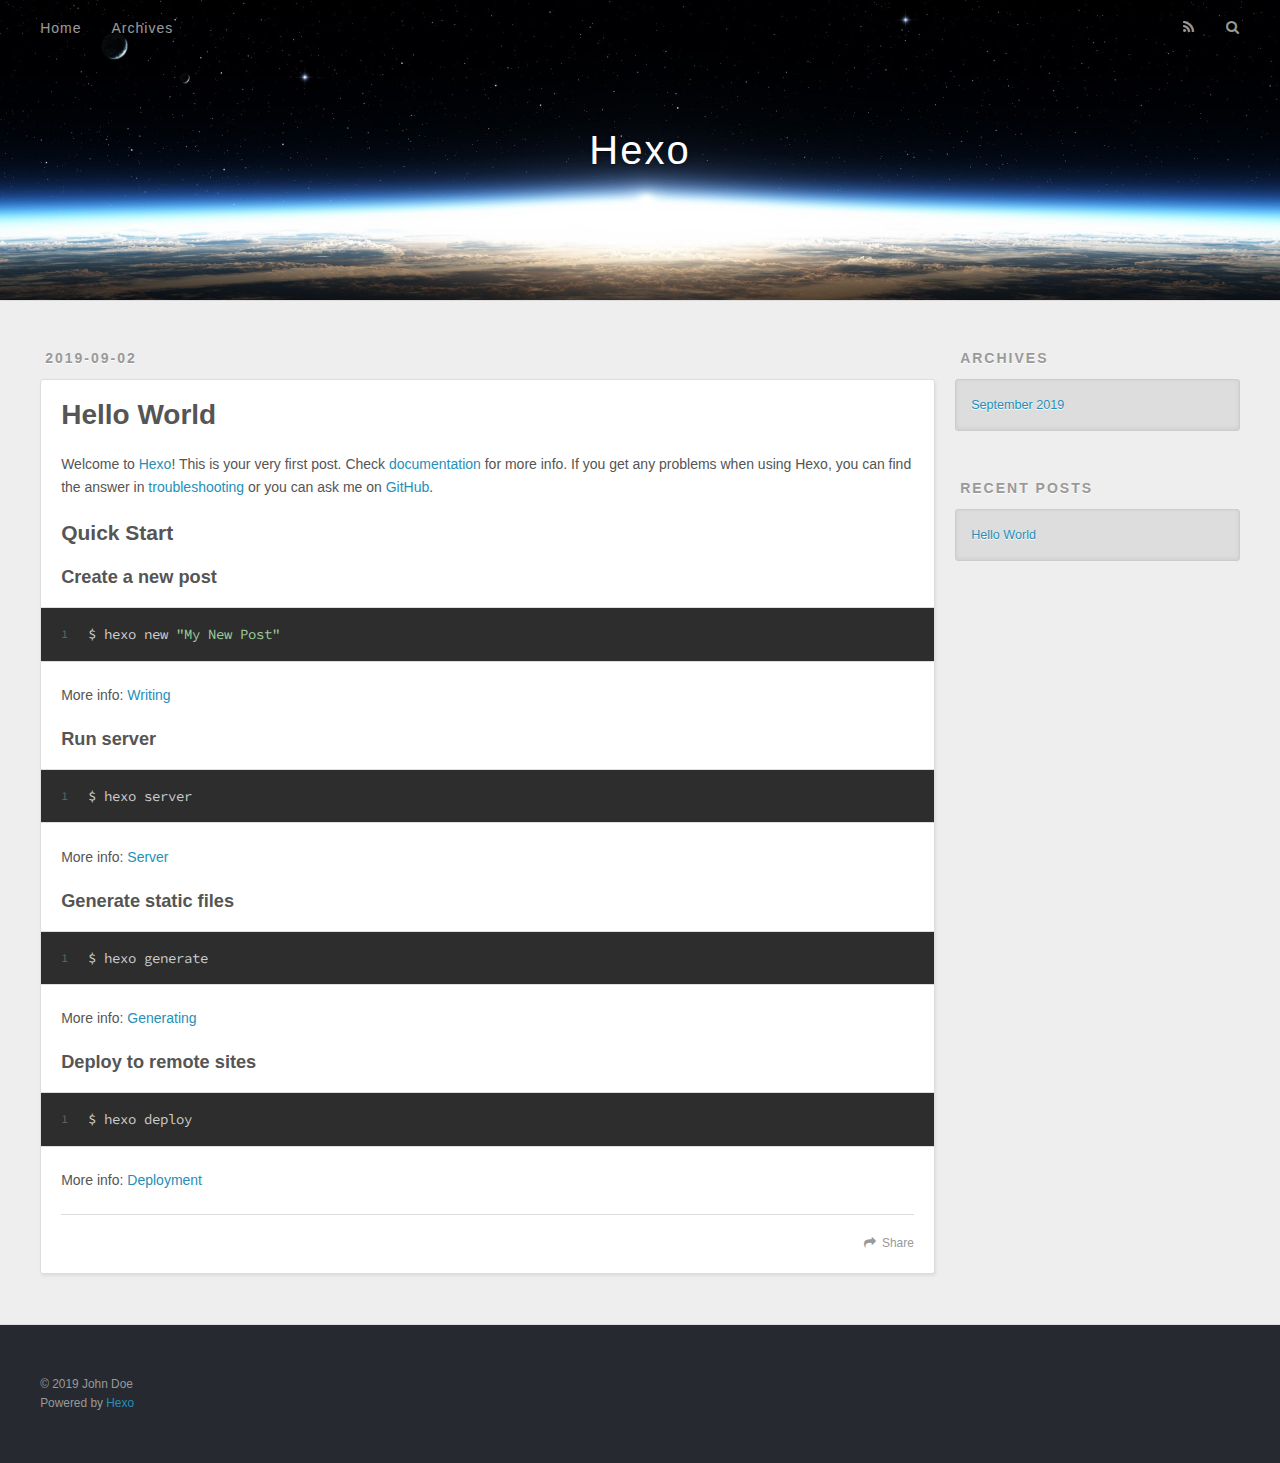
==== index.html @ 1fd5afe9 "Site updated: 2019-09-02 12:02:58" ====
<!DOCTYPE html>
<html>
<head><meta name="generator" content="Hexo 3.9.0">
  <meta charset="utf-8">
  

  
  <title>Hexo</title>
  <meta name="viewport" content="width=device-width, initial-scale=1, maximum-scale=1">
  <meta property="og:type" content="website">
<meta property="og:title" content="Hexo">
<meta property="og:url" content="http://yoursite.com/index.html">
<meta property="og:site_name" content="Hexo">
<meta property="og:locale" content="en">
<meta name="twitter:card" content="summary">
<meta name="twitter:title" content="Hexo">
  
    <link rel="alternate" href="/atom.xml" title="Hexo" type="application/atom+xml">
  
  
    <link rel="icon" href="/favicon.png">
  
  
    <link href="//fonts.googleapis.com/css?family=Source+Code+Pro" rel="stylesheet" type="text/css">
  
  <link rel="stylesheet" href="/css/style.css">
</head>
</html>
<body>
  <div id="container">
    <div id="wrap">
      <header id="header">
  <div id="banner"></div>
  <div id="header-outer" class="outer">
    <div id="header-title" class="inner">
      <h1 id="logo-wrap">
        <a href="/" id="logo">Hexo</a>
      </h1>
      
    </div>
    <div id="header-inner" class="inner">
      <nav id="main-nav">
        <a id="main-nav-toggle" class="nav-icon"></a>
        
          <a class="main-nav-link" href="/">Home</a>
        
          <a class="main-nav-link" href="/archives">Archives</a>
        
      </nav>
      <nav id="sub-nav">
        
          <a id="nav-rss-link" class="nav-icon" href="/atom.xml" title="RSS Feed"></a>
        
        <a id="nav-search-btn" class="nav-icon" title="Search"></a>
      </nav>
      <div id="search-form-wrap">
        <form action="//google.com/search" method="get" accept-charset="UTF-8" class="search-form"><input type="search" name="q" class="search-form-input" placeholder="Search"><button type="submit" class="search-form-submit">&#xF002;</button><input type="hidden" name="sitesearch" value="http://yoursite.com"></form>
      </div>
    </div>
  </div>
</header>
      <div class="outer">
        <section id="main">
  
    <article id="post-hello-world" class="article article-type-post" itemscope itemprop="blogPost">
  <div class="article-meta">
    <a href="/2019/09/02/hello-world/" class="article-date">
  <time datetime="2019-09-02T03:54:40.257Z" itemprop="datePublished">2019-09-02</time>
</a>
    
  </div>
  <div class="article-inner">
    
    
      <header class="article-header">
        
  
    <h1 itemprop="name">
      <a class="article-title" href="/2019/09/02/hello-world/">Hello World</a>
    </h1>
  

      </header>
    
    <div class="article-entry" itemprop="articleBody">
      
        <p>Welcome to <a href="https://hexo.io/" target="_blank" rel="noopener">Hexo</a>! This is your very first post. Check <a href="https://hexo.io/docs/" target="_blank" rel="noopener">documentation</a> for more info. If you get any problems when using Hexo, you can find the answer in <a href="https://hexo.io/docs/troubleshooting.html" target="_blank" rel="noopener">troubleshooting</a> or you can ask me on <a href="https://github.com/hexojs/hexo/issues" target="_blank" rel="noopener">GitHub</a>.</p>
<h2 id="Quick-Start"><a href="#Quick-Start" class="headerlink" title="Quick Start"></a>Quick Start</h2><h3 id="Create-a-new-post"><a href="#Create-a-new-post" class="headerlink" title="Create a new post"></a>Create a new post</h3><figure class="highlight bash"><table><tr><td class="gutter"><pre><span class="line">1</span><br></pre></td><td class="code"><pre><span class="line">$ hexo new <span class="string">"My New Post"</span></span><br></pre></td></tr></table></figure>

<p>More info: <a href="https://hexo.io/docs/writing.html" target="_blank" rel="noopener">Writing</a></p>
<h3 id="Run-server"><a href="#Run-server" class="headerlink" title="Run server"></a>Run server</h3><figure class="highlight bash"><table><tr><td class="gutter"><pre><span class="line">1</span><br></pre></td><td class="code"><pre><span class="line">$ hexo server</span><br></pre></td></tr></table></figure>

<p>More info: <a href="https://hexo.io/docs/server.html" target="_blank" rel="noopener">Server</a></p>
<h3 id="Generate-static-files"><a href="#Generate-static-files" class="headerlink" title="Generate static files"></a>Generate static files</h3><figure class="highlight bash"><table><tr><td class="gutter"><pre><span class="line">1</span><br></pre></td><td class="code"><pre><span class="line">$ hexo generate</span><br></pre></td></tr></table></figure>

<p>More info: <a href="https://hexo.io/docs/generating.html" target="_blank" rel="noopener">Generating</a></p>
<h3 id="Deploy-to-remote-sites"><a href="#Deploy-to-remote-sites" class="headerlink" title="Deploy to remote sites"></a>Deploy to remote sites</h3><figure class="highlight bash"><table><tr><td class="gutter"><pre><span class="line">1</span><br></pre></td><td class="code"><pre><span class="line">$ hexo deploy</span><br></pre></td></tr></table></figure>

<p>More info: <a href="https://hexo.io/docs/deployment.html" target="_blank" rel="noopener">Deployment</a></p>

      
    </div>
    <footer class="article-footer">
      <a data-url="http://yoursite.com/2019/09/02/hello-world/" data-id="ck01vop570000c2s61lm317bu" class="article-share-link">Share</a>
      
      
    </footer>
  </div>
  
</article>


  


</section>
        
          <aside id="sidebar">
  
    

  
    

  
    
  
    
  <div class="widget-wrap">
    <h3 class="widget-title">Archives</h3>
    <div class="widget">
      <ul class="archive-list"><li class="archive-list-item"><a class="archive-list-link" href="/archives/2019/09/">September 2019</a></li></ul>
    </div>
  </div>


  
    
  <div class="widget-wrap">
    <h3 class="widget-title">Recent Posts</h3>
    <div class="widget">
      <ul>
        
          <li>
            <a href="/2019/09/02/hello-world/">Hello World</a>
          </li>
        
      </ul>
    </div>
  </div>

  
</aside>
        
      </div>
      <footer id="footer">
  
  <div class="outer">
    <div id="footer-info" class="inner">
      &copy; 2019 John Doe<br>
      Powered by <a href="http://hexo.io/" target="_blank">Hexo</a>
    </div>
  </div>
</footer>
    </div>
    <nav id="mobile-nav">
  
    <a href="/" class="mobile-nav-link">Home</a>
  
    <a href="/archives" class="mobile-nav-link">Archives</a>
  
</nav>
    

<script src="//ajax.googleapis.com/ajax/libs/jquery/2.0.3/jquery.min.js"></script>


  <link rel="stylesheet" href="/fancybox/jquery.fancybox.css">
  <script src="/fancybox/jquery.fancybox.pack.js"></script>


<script src="/js/script.js"></script>



  </div>
</body>
</html>
---- css/style.css ----
body {
  width: 100%;
}
body:before,
body:after {
  content: "";
  display: table;
}
body:after {
  clear: both;
}
html,
body,
div,
span,
applet,
object,
iframe,
h1,
h2,
h3,
h4,
h5,
h6,
p,
blockquote,
pre,
a,
abbr,
acronym,
address,
big,
cite,
code,
del,
dfn,
em,
img,
ins,
kbd,
q,
s,
samp,
small,
strike,
strong,
sub,
sup,
tt,
var,
dl,
dt,
dd,
ol,
ul,
li,
fieldset,
form,
label,
legend,
table,
caption,
tbody,
tfoot,
thead,
tr,
th,
td {
  margin: 0;
  padding: 0;
  border: 0;
  outline: 0;
  font-weight: inherit;
  font-style: inherit;
  font-family: inherit;
  font-size: 100%;
  vertical-align: baseline;
}
body {
  line-height: 1;
  color: #000;
  background: #fff;
}
ol,
ul {
  list-style: none;
}
table {
  border-collapse: separate;
  border-spacing: 0;
  vertical-align: middle;
}
caption,
th,
td {
  text-align: left;
  font-weight: normal;
  vertical-align: middle;
}
a img {
  border: none;
}
input,
button {
  margin: 0;
  padding: 0;
}
input::-moz-focus-inner,
button::-moz-focus-inner {
  border: 0;
  padding: 0;
}
@font-face {
  font-family: FontAwesome;
  font-style: normal;
  font-weight: normal;
  src: url("fonts/fontawesome-webfont.eot?v=#4.0.3");
  src: url("fonts/fontawesome-webfont.eot?#iefix&v=#4.0.3") format("embedded-opentype"), url("fonts/fontawesome-webfont.woff?v=#4.0.3") format("woff"), url("fonts/fontawesome-webfont.ttf?v=#4.0.3") format("truetype"), url("fonts/fontawesome-webfont.svg#fontawesomeregular?v=#4.0.3") format("svg");
}
html,
body,
#container {
  height: 100%;
}
body {
  background: #eee;
  font: 14px -apple-system, BlinkMacSystemFont, "Segoe UI", "Roboto", "Oxygen", "Ubuntu", "Cantarell", "Fira Sans", "Droid Sans", "Helvetica Neue", sans-serif;
  -webkit-text-size-adjust: 100%;
}
.outer {
  max-width: 1220px;
  margin: 0 auto;
  padding: 0 20px;
}
.outer:before,
.outer:after {
  content: "";
  display: table;
}
.outer:after {
  clear: both;
}
.inner {
  display: inline;
  float: left;
  width: 98.33333333333333%;
  margin: 0 0.833333333333333%;
}
.left,
.alignleft {
  float: left;
}
.right,
.alignright {
  float: right;
}
.clear {
  clear: both;
}
#container {
  position: relative;
}
.mobile-nav-on {
  overflow: hidden;
}
#wrap {
  height: 100%;
  width: 100%;
  position: absolute;
  top: 0;
  left: 0;
  -webkit-transition: 0.2s ease-out;
  -moz-transition: 0.2s ease-out;
  -ms-transition: 0.2s ease-out;
  transition: 0.2s ease-out;
  z-index: 1;
  background: #eee;
}
.mobile-nav-on #wrap {
  left: 280px;
}
@media screen and (min-width: 768px) {
  #main {
    display: inline;
    float: left;
    width: 73.33333333333333%;
    margin: 0 0.833333333333333%;
  }
}
.article-date,
.article-category-link,
.archive-year,
.widget-title {
  text-decoration: none;
  text-transform: uppercase;
  letter-spacing: 2px;
  color: #999;
  margin-bottom: 1em;
  margin-left: 5px;
  line-height: 1em;
  text-shadow: 0 1px #fff;
  font-weight: bold;
}
.article-inner,
.archive-article-inner {
  background: #fff;
  -webkit-box-shadow: 1px 2px 3px #ddd;
  box-shadow: 1px 2px 3px #ddd;
  border: 1px solid #ddd;
  border-radius: 3px;
}
.article-entry h1,
.widget h1 {
  font-size: 2em;
}
.article-entry h2,
.widget h2 {
  font-size: 1.5em;
}
.article-entry h3,
.widget h3 {
  font-size: 1.3em;
}
.article-entry h4,
.widget h4 {
  font-size: 1.2em;
}
.article-entry h5,
.widget h5 {
  font-size: 1em;
}
.article-entry h6,
.widget h6 {
  font-size: 1em;
  color: #999;
}
.article-entry hr,
.widget hr {
  border: 1px dashed #ddd;
}
.article-entry strong,
.widget strong {
  font-weight: bold;
}
.article-entry em,
.widget em,
.article-entry cite,
.widget cite {
  font-style: italic;
}
.article-entry sup,
.widget sup,
.article-entry sub,
.widget sub {
  font-size: 0.75em;
  line-height: 0;
  position: relative;
  vertical-align: baseline;
}
.article-entry sup,
.widget sup {
  top: -0.5em;
}
.article-entry sub,
.widget sub {
  bottom: -0.2em;
}
.article-entry small,
.widget small {
  font-size: 0.85em;
}
.article-entry acronym,
.widget acronym,
.article-entry abbr,
.widget abbr {
  border-bottom: 1px dotted;
}
.article-entry ul,
.widget ul,
.article-entry ol,
.widget ol,
.article-entry dl,
.widget dl {
  margin: 0 20px;
  line-height: 1.6em;
}
.article-entry ul ul,
.widget ul ul,
.article-entry ol ul,
.widget ol ul,
.article-entry ul ol,
.widget ul ol,
.article-entry ol ol,
.widget ol ol {
  margin-top: 0;
  margin-bottom: 0;
}
.article-entry ul,
.widget ul {
  list-style: disc;
}
.article-entry ol,
.widget ol {
  list-style: decimal;
}
.article-entry dt,
.widget dt {
  font-weight: bold;
}
#header {
  height: 300px;
  position: relative;
  border-bottom: 1px solid #ddd;
}
#header:before,
#header:after {
  content: "";
  position: absolute;
  left: 0;
  right: 0;
  height: 40px;
}
#header:before {
  top: 0;
  background: -webkit-linear-gradient(rgba(0,0,0,0.2), transparent);
  background: -moz-linear-gradient(rgba(0,0,0,0.2), transparent);
  background: -ms-linear-gradient(rgba(0,0,0,0.2), transparent);
  background: linear-gradient(rgba(0,0,0,0.2), transparent);
}
#header:after {
  bottom: 0;
  background: -webkit-linear-gradient(transparent, rgba(0,0,0,0.2));
  background: -moz-linear-gradient(transparent, rgba(0,0,0,0.2));
  background: -ms-linear-gradient(transparent, rgba(0,0,0,0.2));
  background: linear-gradient(transparent, rgba(0,0,0,0.2));
}
#header-outer {
  height: 100%;
  position: relative;
}
#header-inner {
  position: relative;
  overflow: hidden;
}
#banner {
  position: absolute;
  top: 0;
  left: 0;
  width: 100%;
  height: 100%;
  background: url("images/banner.jpg") center #000;
  -webkit-background-size: cover;
  -moz-background-size: cover;
  background-size: cover;
  z-index: -1;
}
#header-title {
  text-align: center;
  height: 40px;
  position: absolute;
  top: 50%;
  left: 0;
  margin-top: -20px;
}
#logo,
#subtitle {
  text-decoration: none;
  color: #fff;
  font-weight: 300;
  text-shadow: 0 1px 4px rgba(0,0,0,0.3);
}
#logo {
  font-size: 40px;
  line-height: 40px;
  letter-spacing: 2px;
}
#subtitle {
  font-size: 16px;
  line-height: 16px;
  letter-spacing: 1px;
}
#subtitle-wrap {
  margin-top: 16px;
}
#main-nav {
  float: left;
  margin-left: -15px;
}
.nav-icon,
.main-nav-link {
  float: left;
  color: #fff;
  opacity: 0.6;
  text-decoration: none;
  text-shadow: 0 1px rgba(0,0,0,0.2);
  -webkit-transition: opacity 0.2s;
  -moz-transition: opacity 0.2s;
  -ms-transition: opacity 0.2s;
  transition: opacity 0.2s;
  display: block;
  padding: 20px 15px;
}
.nav-icon:hover,
.main-nav-link:hover {
  opacity: 1;
}
.nav-icon {
  font-family: FontAwesome;
  text-align: center;
  font-size: 14px;
  width: 14px;
  height: 14px;
  padding: 20px 15px;
  position: relative;
  cursor: pointer;
}
.main-nav-link {
  font-weight: 300;
  letter-spacing: 1px;
}
@media screen and (max-width: 479px) {
  .main-nav-link {
    display: none;
  }
}
#main-nav-toggle {
  display: none;
}
#main-nav-toggle:before {
  content: "\f0c9";
}
@media screen and (max-width: 479px) {
  #main-nav-toggle {
    display: block;
  }
}
#sub-nav {
  float: right;
  margin-right: -15px;
}
#nav-rss-link:before {
  content: "\f09e";
}
#nav-search-btn:before {
  content: "\f002";
}
#search-form-wrap {
  position: absolute;
  top: 15px;
  width: 150px;
  height: 30px;
  right: -150px;
  opacity: 0;
  -webkit-transition: 0.2s ease-out;
  -moz-transition: 0.2s ease-out;
  -ms-transition: 0.2s ease-out;
  transition: 0.2s ease-out;
}
#search-form-wrap.on {
  opacity: 1;
  right: 0;
}
@media screen and (max-width: 479px) {
  #search-form-wrap {
    width: 100%;
    right: -100%;
  }
}
.search-form {
  position: absolute;
  top: 0;
  left: 0;
  right: 0;
  background: #fff;
  padding: 5px 15px;
  border-radius: 15px;
  -webkit-box-shadow: 0 0 10px rgba(0,0,0,0.3);
  box-shadow: 0 0 10px rgba(0,0,0,0.3);
}
.search-form-input {
  border: none;
  background: none;
  color: #555;
  width: 100%;
  font: 13px -apple-system, BlinkMacSystemFont, "Segoe UI", "Roboto", "Oxygen", "Ubuntu", "Cantarell", "Fira Sans", "Droid Sans", "Helvetica Neue", sans-serif;
  outline: none;
}
.search-form-input::-webkit-search-results-decoration,
.search-form-input::-webkit-search-cancel-button {
  -webkit-appearance: none;
}
.search-form-submit {
  position: absolute;
  top: 50%;
  right: 10px;
  margin-top: -7px;
  font: 13px FontAwesome;
  border: none;
  background: none;
  color: #bbb;
  cursor: pointer;
}
.search-form-submit:hover,
.search-form-submit:focus {
  color: #777;
}
.article {
  margin: 50px 0;
}
.article-inner {
  overflow: hidden;
}
.article-meta:before,
.article-meta:after {
  content: "";
  display: table;
}
.article-meta:after {
  clear: both;
}
.article-date {
  float: left;
}
.article-category {
  float: left;
  line-height: 1em;
  color: #ccc;
  text-shadow: 0 1px #fff;
  margin-left: 8px;
}
.article-category:before {
  content: "\2022";
}
.article-category-link {
  margin: 0 12px 1em;
}
.article-header {
  padding: 20px 20px 0;
}
.article-title {
  text-decoration: none;
  font-size: 2em;
  font-weight: bold;
  color: #555;
  line-height: 1.1em;
  -webkit-transition: color 0.2s;
  -moz-transition: color 0.2s;
  -ms-transition: color 0.2s;
  transition: color 0.2s;
}
a.article-title:hover {
  color: #258fb8;
}
.article-entry {
  color: #555;
  padding: 0 20px;
}
.article-entry:before,
.article-entry:after {
  content: "";
  display: table;
}
.article-entry:after {
  clear: both;
}
.article-entry p,
.article-entry table {
  line-height: 1.6em;
  margin: 1.6em 0;
}
.article-entry h1,
.article-entry h2,
.article-entry h3,
.article-entry h4,
.article-entry h5,
.article-entry h6 {
  font-weight: bold;
}
.article-entry h1,
.article-entry h2,
.article-entry h3,
.article-entry h4,
.article-entry h5,
.article-entry h6 {
  line-height: 1.1em;
  margin: 1.1em 0;
}
.article-entry a {
  color: #258fb8;
  text-decoration: none;
}
.article-entry a:hover {
  text-decoration: underline;
}
.article-entry ul,
.article-entry ol,
.article-entry dl {
  margin-top: 1.6em;
  margin-bottom: 1.6em;
}
.article-entry img,
.article-entry video {
  max-width: 100%;
  height: auto;
  display: block;
  margin: auto;
}
.article-entry iframe {
  border: none;
}
.article-entry table {
  width: 100%;
  border-collapse: collapse;
  border-spacing: 0;
}
.article-entry th {
  font-weight: bold;
  border-bottom: 3px solid #ddd;
  padding-bottom: 0.5em;
}
.article-entry td {
  border-bottom: 1px solid #ddd;
  padding: 10px 0;
}
.article-entry blockquote {
  font-family: Georgia, "Times New Roman", serif;
  font-size: 1.4em;
  margin: 1.6em 20px;
  text-align: center;
}
.article-entry blockquote footer {
  font-size: 14px;
  margin: 1.6em 0;
  font-family: -apple-system, BlinkMacSystemFont, "Segoe UI", "Roboto", "Oxygen", "Ubuntu", "Cantarell", "Fira Sans", "Droid Sans", "Helvetica Neue", sans-serif;
}
.article-entry blockquote footer cite:before {
  content: "—";
  padding: 0 0.5em;
}
.article-entry .pullquote {
  text-align: left;
  width: 45%;
  margin: 0;
}
.article-entry .pullquote.left {
  margin-left: 0.5em;
  margin-right: 1em;
}
.article-entry .pullquote.right {
  margin-right: 0.5em;
  margin-left: 1em;
}
.article-entry .caption {
  color: #999;
  display: block;
  font-size: 0.9em;
  margin-top: 0.5em;
  position: relative;
  text-align: center;
}
.article-entry .video-container {
  position: relative;
  padding-top: 56.25%;
  height: 0;
  overflow: hidden;
}
.article-entry .video-container iframe,
.article-entry .video-container object,
.article-entry .video-container embed {
  position: absolute;
  top: 0;
  left: 0;
  width: 100%;
  height: 100%;
  margin-top: 0;
}
.article-more-link a {
  display: inline-block;
  line-height: 1em;
  padding: 6px 15px;
  border-radius: 15px;
  background: #eee;
  color: #999;
  text-shadow: 0 1px #fff;
  text-decoration: none;
}
.article-more-link a:hover {
  background: #258fb8;
  color: #fff;
  text-decoration: none;
  text-shadow: 0 1px #1e7293;
}
.article-footer {
  font-size: 0.85em;
  line-height: 1.6em;
  border-top: 1px solid #ddd;
  padding-top: 1.6em;
  margin: 0 20px 20px;
}
.article-footer:before,
.article-footer:after {
  content: "";
  display: table;
}
.article-footer:after {
  clear: both;
}
.article-footer a {
  color: #999;
  text-decoration: none;
}
.article-footer a:hover {
  color: #555;
}
.article-tag-list-item {
  float: left;
  margin-right: 10px;
}
.article-tag-list-link:before {
  content: "#";
}
.article-comment-link {
  float: right;
}
.article-comment-link:before {
  content: "\f075";
  font-family: FontAwesome;
  padding-right: 8px;
}
.article-share-link {
  cursor: pointer;
  float: right;
  margin-left: 20px;
}
.article-share-link:before {
  content: "\f064";
  font-family: FontAwesome;
  padding-right: 6px;
}
#article-nav {
  position: relative;
}
#article-nav:before,
#article-nav:after {
  content: "";
  display: table;
}
#article-nav:after {
  clear: both;
}
@media screen and (min-width: 768px) {
  #article-nav {
    margin: 50px 0;
  }
  #article-nav:before {
    width: 8px;
    height: 8px;
    position: absolute;
    top: 50%;
    left: 50%;
    margin-top: -4px;
    margin-left: -4px;
    content: "";
    border-radius: 50%;
    background: #ddd;
    -webkit-box-shadow: 0 1px 2px #fff;
    box-shadow: 0 1px 2px #fff;
  }
}
.article-nav-link-wrap {
  text-decoration: none;
  text-shadow: 0 1px #fff;
  color: #999;
  -webkit-box-sizing: border-box;
  -moz-box-sizing: border-box;
  box-sizing: border-box;
  margin-top: 50px;
  text-align: center;
  display: block;
}
.article-nav-link-wrap:hover {
  color: #555;
}
@media screen and (min-width: 768px) {
  .article-nav-link-wrap {
    width: 50%;
    margin-top: 0;
  }
}
@media screen and (min-width: 768px) {
  #article-nav-newer {
    float: left;
    text-align: right;
    padding-right: 20px;
  }
}
@media screen and (min-width: 768px) {
  #article-nav-older {
    float: right;
    text-align: left;
    padding-left: 20px;
  }
}
.article-nav-caption {
  text-transform: uppercase;
  letter-spacing: 2px;
  color: #ddd;
  line-height: 1em;
  font-weight: bold;
}
#article-nav-newer .article-nav-caption {
  margin-right: -2px;
}
.article-nav-title {
  font-size: 0.85em;
  line-height: 1.6em;
  margin-top: 0.5em;
}
.article-share-box {
  position: absolute;
  display: none;
  background: #fff;
  -webkit-box-shadow: 1px 2px 10px rgba(0,0,0,0.2);
  box-shadow: 1px 2px 10px rgba(0,0,0,0.2);
  border-radius: 3px;
  margin-left: -145px;
  overflow: hidden;
  z-index: 1;
}
.article-share-box.on {
  display: block;
}
.article-share-input {
  width: 100%;
  background: none;
  -webkit-box-sizing: border-box;
  -moz-box-sizing: border-box;
  box-sizing: border-box;
  font: 14px -apple-system, BlinkMacSystemFont, "Segoe UI", "Roboto", "Oxygen", "Ubuntu", "Cantarell", "Fira Sans", "Droid Sans", "Helvetica Neue", sans-serif;
  padding: 0 15px;
  color: #555;
  outline: none;
  border: 1px solid #ddd;
  border-radius: 3px 3px 0 0;
  height: 36px;
  line-height: 36px;
}
.article-share-links {
  background: #eee;
}
.article-share-links:before,
.article-share-links:after {
  content: "";
  display: table;
}
.article-share-links:after {
  clear: both;
}
.article-share-twitter,
.article-share-facebook,
.article-share-pinterest,
.article-share-google {
  width: 50px;
  height: 36px;
  display: block;
  float: left;
  position: relative;
  color: #999;
  text-shadow: 0 1px #fff;
}
.article-share-twitter:before,
.article-share-facebook:before,
.article-share-pinterest:before,
.article-share-google:before {
  font-size: 20px;
  font-family: FontAwesome;
  width: 20px;
  height: 20px;
  position: absolute;
  top: 50%;
  left: 50%;
  margin-top: -10px;
  margin-left: -10px;
  text-align: center;
}
.article-share-twitter:hover,
.article-share-facebook:hover,
.article-share-pinterest:hover,
.article-share-google:hover {
  color: #fff;
}
.article-share-twitter:before {
  content: "\f099";
}
.article-share-twitter:hover {
  background: #00aced;
  text-shadow: 0 1px #008abe;
}
.article-share-facebook:before {
  content: "\f09a";
}
.article-share-facebook:hover {
  background: #3b5998;
  text-shadow: 0 1px #2f477a;
}
.article-share-pinterest:before {
  content: "\f0d2";
}
.article-share-pinterest:hover {
  background: #cb2027;
  text-shadow: 0 1px #a21a1f;
}
.article-share-google:before {
  content: "\f0d5";
}
.article-share-google:hover {
  background: #dd4b39;
  text-shadow: 0 1px #be3221;
}
.article-gallery {
  background: #000;
  position: relative;
}
.article-gallery-photos {
  position: relative;
  overflow: hidden;
}
.article-gallery-img {
  display: none;
  max-width: 100%;
}
.article-gallery-img:first-child {
  display: block;
}
.article-gallery-img.loaded {
  position: absolute;
  display: block;
}
.article-gallery-img img {
  display: block;
  max-width: 100%;
  margin: 0 auto;
}
#comments {
  background: #fff;
  -webkit-box-shadow: 1px 2px 3px #ddd;
  box-shadow: 1px 2px 3px #ddd;
  padding: 20px;
  border: 1px solid #ddd;
  border-radius: 3px;
  margin: 50px 0;
}
#comments a {
  color: #258fb8;
}
.archives-wrap {
  margin: 50px 0;
}
.archives:before,
.archives:after {
  content: "";
  display: table;
}
.archives:after {
  clear: both;
}
.archive-year-wrap {
  margin-bottom: 1em;
}
.archives {
  -webkit-column-gap: 10px;
  -moz-column-gap: 10px;
  column-gap: 10px;
}
@media screen and (min-width: 480px) and (max-width: 767px) {
  .archives {
    -webkit-column-count: 2;
    -moz-column-count: 2;
    column-count: 2;
  }
}
@media screen and (min-width: 768px) {
  .archives {
    -webkit-column-count: 3;
    -moz-column-count: 3;
    column-count: 3;
  }
}
.archive-article {
  -webkit-column-break-inside: avoid;
  page-break-inside: avoid;
  overflow: hidden;
  break-inside: avoid-column;
}
.archive-article-inner {
  padding: 10px;
  margin-bottom: 15px;
}
.archive-article-title {
  text-decoration: none;
  font-weight: bold;
  color: #555;
  -webkit-transition: color 0.2s;
  -moz-transition: color 0.2s;
  -ms-transition: color 0.2s;
  transition: color 0.2s;
  line-height: 1.6em;
}
.archive-article-title:hover {
  color: #258fb8;
}
.archive-article-footer {
  margin-top: 1em;
}
.archive-article-date {
  color: #999;
  text-decoration: none;
  font-size: 0.85em;
  line-height: 1em;
  margin-bottom: 0.5em;
  display: block;
}
#page-nav {
  margin: 50px auto;
  background: #fff;
  -webkit-box-shadow: 1px 2px 3px #ddd;
  box-shadow: 1px 2px 3px #ddd;
  border: 1px solid #ddd;
  border-radius: 3px;
  text-align: center;
  color: #999;
  overflow: hidden;
}
#page-nav:before,
#page-nav:after {
  content: "";
  display: table;
}
#page-nav:after {
  clear: both;
}
#page-nav a,
#page-nav span {
  padding: 10px 20px;
  line-height: 1;
  height: 2ex;
}
#page-nav a {
  color: #999;
  text-decoration: none;
}
#page-nav a:hover {
  background: #999;
  color: #fff;
}
#page-nav .prev {
  float: left;
}
#page-nav .next {
  float: right;
}
#page-nav .page-number {
  display: inline-block;
}
@media screen and (max-width: 479px) {
  #page-nav .page-number {
    display: none;
  }
}
#page-nav .current {
  color: #555;
  font-weight: bold;
}
#page-nav .space {
  color: #ddd;
}
#footer {
  background: #262a30;
  padding: 50px 0;
  border-top: 1px solid #ddd;
  color: #999;
}
#footer a {
  color: #258fb8;
  text-decoration: none;
}
#footer a:hover {
  text-decoration: underline;
}
#footer-info {
  line-height: 1.6em;
  font-size: 0.85em;
}
.article-entry pre,
.article-entry .highlight {
  background: #2d2d2d;
  margin: 0 -20px;
  padding: 15px 20px;
  border-style: solid;
  border-color: #ddd;
  border-width: 1px 0;
  overflow: auto;
  color: #ccc;
  line-height: 22.400000000000002px;
}
.article-entry .highlight .gutter pre,
.article-entry .gist .gist-file .gist-data .line-numbers {
  color: #666;
  font-size: 0.85em;
}
.article-entry pre,
.article-entry code {
  font-family: "Source Code Pro", Consolas, Monaco, Menlo, Consolas, monospace;
}
.article-entry code {
  background: #eee;
  text-shadow: 0 1px #fff;
  padding: 0 0.3em;
}
.article-entry pre code {
  background: none;
  text-shadow: none;
  padding: 0;
}
.article-entry .highlight pre {
  border: none;
  margin: 0;
  padding: 0;
}
.article-entry .highlight table {
  margin: 0;
  width: auto;
}
.article-entry .highlight td {
  border: none;
  padding: 0;
}
.article-entry .highlight figcaption {
  font-size: 0.85em;
  color: #999;
  line-height: 1em;
  margin-bottom: 1em;
}
.article-entry .highlight figcaption:before,
.article-entry .highlight figcaption:after {
  content: "";
  display: table;
}
.article-entry .highlight figcaption:after {
  clear: both;
}
.article-entry .highlight figcaption a {
  float: right;
}
.article-entry .highlight .gutter pre {
  text-align: right;
  padding-right: 20px;
}
.article-entry .highlight .line {
  height: 22.400000000000002px;
}
.article-entry .highlight .line.marked {
  background: #515151;
}
.article-entry .gist {
  margin: 0 -20px;
  border-style: solid;
  border-color: #ddd;
  border-width: 1px 0;
  background: #2d2d2d;
  padding: 15px 20px 15px 0;
}
.article-entry .gist .gist-file {
  border: none;
  font-family: "Source Code Pro", Consolas, Monaco, Menlo, Consolas, monospace;
  margin: 0;
}
.article-entry .gist .gist-file .gist-data {
  background: none;
  border: none;
}
.article-entry .gist .gist-file .gist-data .line-numbers {
  background: none;
  border: none;
  padding: 0 20px 0 0;
}
.article-entry .gist .gist-file .gist-data .line-data {
  padding: 0 !important;
}
.article-entry .gist .gist-file .highlight {
  margin: 0;
  padding: 0;
  border: none;
}
.article-entry .gist .gist-file .gist-meta {
  background: #2d2d2d;
  color: #999;
  font: 0.85em -apple-system, BlinkMacSystemFont, "Segoe UI", "Roboto", "Oxygen", "Ubuntu", "Cantarell", "Fira Sans", "Droid Sans", "Helvetica Neue", sans-serif;
  text-shadow: 0 0;
  padding: 0;
  margin-top: 1em;
  margin-left: 20px;
}
.article-entry .gist .gist-file .gist-meta a {
  color: #258fb8;
  font-weight: normal;
}
.article-entry .gist .gist-file .gist-meta a:hover {
  text-decoration: underline;
}
pre .comment,
pre .title {
  color: #999;
}
pre .variable,
pre .attribute,
pre .tag,
pre .regexp,
pre .ruby .constant,
pre .xml .tag .title,
pre .xml .pi,
pre .xml .doctype,
pre .html .doctype,
pre .css .id,
pre .css .class,
pre .css .pseudo {
  color: #f2777a;
}
pre .number,
pre .preprocessor,
pre .built_in,
pre .literal,
pre .params,
pre .constant {
  color: #f99157;
}
pre .class,
pre .ruby .class .title,
pre .css .rules .attribute {
  color: #9c9;
}
pre .string,
pre .value,
pre .inheritance,
pre .header,
pre .ruby .symbol,
pre .xml .cdata {
  color: #9c9;
}
pre .css .hexcolor {
  color: #6cc;
}
pre .function,
pre .python .decorator,
pre .python .title,
pre .ruby .function .title,
pre .ruby .title .keyword,
pre .perl .sub,
pre .javascript .title,
pre .coffeescript .title {
  color: #69c;
}
pre .keyword,
pre .javascript .function {
  color: #c9c;
}
@media screen and (max-width: 479px) {
  #mobile-nav {
    position: absolute;
    top: 0;
    left: 0;
    width: 280px;
    height: 100%;
    background: #191919;
    border-right: 1px solid #fff;
  }
}
@media screen and (max-width: 479px) {
  .mobile-nav-link {
    display: block;
    color: #999;
    text-decoration: none;
    padding: 15px 20px;
    font-weight: bold;
  }
  .mobile-nav-link:hover {
    color: #fff;
  }
}
@media screen and (min-width: 768px) {
  #sidebar {
    display: inline;
    float: left;
    width: 23.333333333333332%;
    margin: 0 0.833333333333333%;
  }
}
.widget-wrap {
  margin: 50px 0;
}
.widget {
  color: #777;
  text-shadow: 0 1px #fff;
  background: #ddd;
  -webkit-box-shadow: 0 -1px 4px #ccc inset;
  box-shadow: 0 -1px 4px #ccc inset;
  border: 1px solid #ccc;
  padding: 15px;
  border-radius: 3px;
}
.widget a {
  color: #258fb8;
  text-decoration: none;
}
.widget a:hover {
  text-decoration: underline;
}
.widget ul ul,
.widget ol ul,
.widget dl ul,
.widget ul ol,
.widget ol ol,
.widget dl ol,
.widget ul dl,
.widget ol dl,
.widget dl dl {
  margin-left: 15px;
  list-style: disc;
}
.widget {
  line-height: 1.6em;
  word-wrap: break-word;
  font-size: 0.9em;
}
.widget ul,
.widget ol {
  list-style: none;
  margin: 0;
}
.widget ul ul,
.widget ol ul,
.widget ul ol,
.widget ol ol {
  margin: 0 20px;
}
.widget ul ul,
.widget ol ul {
  list-style: disc;
}
.widget ul ol,
.widget ol ol {
  list-style: decimal;
}
.category-list-count,
.tag-list-count,
.archive-list-count {
  padding-left: 5px;
  color: #999;
  font-size: 0.85em;
}
.category-list-count:before,
.tag-list-count:before,
.archive-list-count:before {
  content: "(";
}
.category-list-count:after,
.tag-list-count:after,
.archive-list-count:after {
  content: ")";
}
.tagcloud a {
  margin-right: 5px;
  display: inline-block;
}
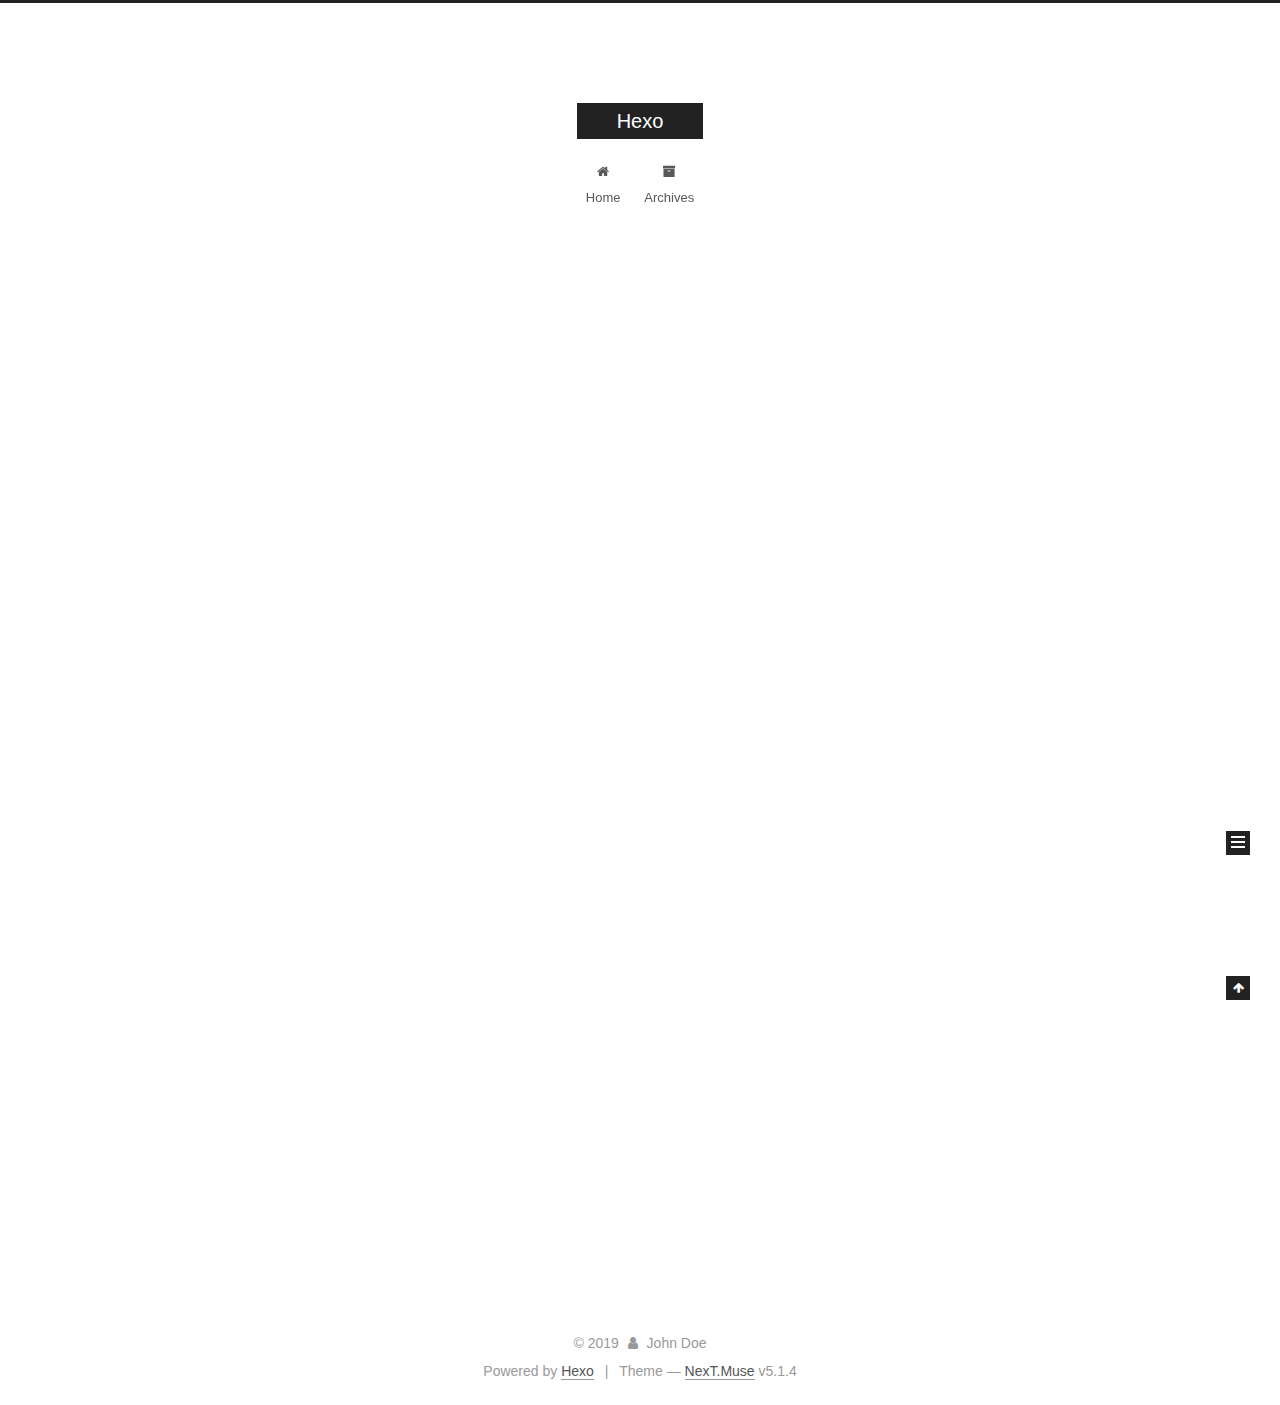
==== commit 1fe2db59: "Site updated: 2019-09-02 12:57:08" ====
--- a/index.html
+++ b/index.html
@@ -1,188 +1,620 @@
 <!DOCTYPE html>
-<html>
+
+
+
+  
+
+
+<html class="theme-next muse use-motion" lang="en">
 <head><meta name="generator" content="Hexo 3.9.0">
-  <meta charset="utf-8">
-  
-
-  
-  <title>Hexo</title>
-  <meta name="viewport" content="width=device-width, initial-scale=1, maximum-scale=1">
-  <meta property="og:type" content="website">
+  <meta charset="UTF-8">
+<meta http-equiv="X-UA-Compatible" content="IE=edge">
+<meta name="viewport" content="width=device-width, initial-scale=1, maximum-scale=1">
+<meta name="theme-color" content="#222">
+
+
+
+
+
+
+
+
+
+<meta http-equiv="Cache-Control" content="no-transform">
+<meta http-equiv="Cache-Control" content="no-siteapp">
+
+
+
+
+
+
+
+
+
+
+
+
+
+
+
+
+  
+  
+  <link href="/lib/fancybox/source/jquery.fancybox.css?v=2.1.5" rel="stylesheet" type="text/css">
+
+
+
+
+
+
+
+<link href="/lib/font-awesome/css/font-awesome.min.css?v=4.6.2" rel="stylesheet" type="text/css">
+
+<link href="/css/main.css?v=5.1.4" rel="stylesheet" type="text/css">
+
+
+  <link rel="apple-touch-icon" sizes="180x180" href="/images/apple-touch-icon-next.png?v=5.1.4">
+
+
+  <link rel="icon" type="image/png" sizes="32x32" href="/images/favicon-32x32-next.png?v=5.1.4">
+
+
+  <link rel="icon" type="image/png" sizes="16x16" href="/images/favicon-16x16-next.png?v=5.1.4">
+
+
+  <link rel="mask-icon" href="/images/logo.svg?v=5.1.4" color="#222">
+
+
+
+
+
+  <meta name="keywords" content="Hexo, NexT">
+
+
+
+
+
+
+
+
+
+
+<meta property="og:type" content="website">
 <meta property="og:title" content="Hexo">
 <meta property="og:url" content="http://yoursite.com/index.html">
 <meta property="og:site_name" content="Hexo">
 <meta property="og:locale" content="en">
 <meta name="twitter:card" content="summary">
 <meta name="twitter:title" content="Hexo">
-  
-    <link rel="alternate" href="/atom.xml" title="Hexo" type="application/atom+xml">
-  
-  
-    <link rel="icon" href="/favicon.png">
-  
-  
-    <link href="//fonts.googleapis.com/css?family=Source+Code+Pro" rel="stylesheet" type="text/css">
-  
-  <link rel="stylesheet" href="/css/style.css">
+
+
+
+<script type="text/javascript" id="hexo.configurations">
+  var NexT = window.NexT || {};
+  var CONFIG = {
+    root: '/',
+    scheme: 'Muse',
+    version: '5.1.4',
+    sidebar: {"position":"left","display":"post","offset":12,"b2t":false,"scrollpercent":false,"onmobile":false},
+    fancybox: true,
+    tabs: true,
+    motion: {"enable":true,"async":false,"transition":{"post_block":"fadeIn","post_header":"slideDownIn","post_body":"slideDownIn","coll_header":"slideLeftIn","sidebar":"slideUpIn"}},
+    duoshuo: {
+      userId: '0',
+      author: 'Author'
+    },
+    algolia: {
+      applicationID: '',
+      apiKey: '',
+      indexName: '',
+      hits: {"per_page":10},
+      labels: {"input_placeholder":"Search for Posts","hits_empty":"We didn't find any results for the search: ${query}","hits_stats":"${hits} results found in ${time} ms"}
+    }
+  };
+</script>
+
+
+
+  <link rel="canonical" href="http://yoursite.com/">
+
+
+
+
+
+  <title>Hexo</title>
+  
+
+
+
+
+
+
+
+
 </head>
-</html>
-<body>
-  <div id="container">
-    <div id="wrap">
-      <header id="header">
-  <div id="banner"></div>
-  <div id="header-outer" class="outer">
-    <div id="header-title" class="inner">
-      <h1 id="logo-wrap">
-        <a href="/" id="logo">Hexo</a>
-      </h1>
-      
+
+<body itemscope itemtype="http://schema.org/WebPage" lang="en">
+
+  
+  
+    
+  
+
+  <div class="container sidebar-position-left 
+  page-home">
+    <div class="headband"></div>
+
+    <header id="header" class="header" itemscope itemtype="http://schema.org/WPHeader">
+      <div class="header-inner"><div class="site-brand-wrapper">
+  <div class="site-meta ">
+    
+
+    <div class="custom-logo-site-title">
+      <a href="/" class="brand" rel="start">
+        <span class="logo-line-before"><i></i></span>
+        <span class="site-title">Hexo</span>
+        <span class="logo-line-after"><i></i></span>
+      </a>
     </div>
-    <div id="header-inner" class="inner">
-      <nav id="main-nav">
-        <a id="main-nav-toggle" class="nav-icon"></a>
-        
-          <a class="main-nav-link" href="/">Home</a>
-        
-          <a class="main-nav-link" href="/archives">Archives</a>
-        
-      </nav>
-      <nav id="sub-nav">
-        
-          <a id="nav-rss-link" class="nav-icon" href="/atom.xml" title="RSS Feed"></a>
-        
-        <a id="nav-search-btn" class="nav-icon" title="Search"></a>
-      </nav>
-      <div id="search-form-wrap">
-        <form action="//google.com/search" method="get" accept-charset="UTF-8" class="search-form"><input type="search" name="q" class="search-form-input" placeholder="Search"><button type="submit" class="search-form-submit">&#xF002;</button><input type="hidden" name="sitesearch" value="http://yoursite.com"></form>
-      </div>
+      
+        <p class="site-subtitle"></p>
+      
+  </div>
+
+  <div class="site-nav-toggle">
+    <button>
+      <span class="btn-bar"></span>
+      <span class="btn-bar"></span>
+      <span class="btn-bar"></span>
+    </button>
+  </div>
+</div>
+
+<nav class="site-nav">
+  
+
+  
+    <ul id="menu" class="menu">
+      
+        
+        <li class="menu-item menu-item-home">
+          <a href="/" rel="section">
+            
+              <i class="menu-item-icon fa fa-fw fa-home"></i> <br>
+            
+            Home
+          </a>
+        </li>
+      
+        
+        <li class="menu-item menu-item-archives">
+          <a href="/archives/" rel="section">
+            
+              <i class="menu-item-icon fa fa-fw fa-archive"></i> <br>
+            
+            Archives
+          </a>
+        </li>
+      
+
+      
+    </ul>
+  
+
+  
+</nav>
+
+
+
+ </div>
+    </header>
+
+    <main id="main" class="main">
+      <div class="main-inner">
+        <div class="content-wrap">
+          <div id="content" class="content">
+            
+  <section id="posts" class="posts-expand">
+    
+      
+
+  
+
+  
+  
+  
+
+  <article class="post post-type-normal" itemscope itemtype="http://schema.org/Article">
+  
+  
+  
+  <div class="post-block">
+    <link itemprop="mainEntityOfPage" href="http://yoursite.com/2019/09/02/hello-world/">
+
+    <span hidden itemprop="author" itemscope itemtype="http://schema.org/Person">
+      <meta itemprop="name" content="John Doe">
+      <meta itemprop="description" content>
+      <meta itemprop="image" content="/images/avatar.gif">
+    </span>
+
+    <span hidden itemprop="publisher" itemscope itemtype="http://schema.org/Organization">
+      <meta itemprop="name" content="Hexo">
+    </span>
+
+    
+      <header class="post-header">
+
+        
+        
+          <h1 class="post-title" itemprop="name headline">
+                
+                <a class="post-title-link" href="/2019/09/02/hello-world/" itemprop="url">Hello World</a></h1>
+        
+
+        <div class="post-meta">
+          <span class="post-time">
+            
+              <span class="post-meta-item-icon">
+                <i class="fa fa-calendar-o"></i>
+              </span>
+              
+                <span class="post-meta-item-text">Posted on</span>
+              
+              <time title="Post created" itemprop="dateCreated datePublished" datetime="2019-09-02T11:54:40+08:00">
+                2019-09-02
+              </time>
+            
+
+            
+
+            
+          </span>
+
+          
+
+          
+            
+          
+
+          
+          
+
+          
+
+          
+
+          
+
+        </div>
+      </header>
+    
+
+    
+    
+    
+    <div class="post-body" itemprop="articleBody">
+
+      
+      
+
+      
+        
+          
+            <p>Welcome to <a href="https://hexo.io/" target="_blank" rel="noopener">Hexo</a>! This is your very first post. Check <a href="https://hexo.io/docs/" target="_blank" rel="noopener">documentation</a> for more info. If you get any problems when using Hexo, you can find the answer in <a href="https://hexo.io/docs/troubleshooting.html" target="_blank" rel="noopener">troubleshooting</a> or you can ask me on <a href="https://github.com/hexojs/hexo/issues" target="_blank" rel="noopener">GitHub</a>.</p>
+<h2 id="Quick-Start"><a href="#Quick-Start" class="headerlink" title="Quick Start"></a>Quick Start</h2><h3 id="Create-a-new-post"><a href="#Create-a-new-post" class="headerlink" title="Create a new post"></a>Create a new post</h3><figure class="highlight bash"><table><tr><td class="gutter"><pre><span class="line">1</span><br></pre></td><td class="code"><pre><span class="line">$ hexo new <span class="string">"My New Post"</span></span><br></pre></td></tr></table></figure>
+
+<p>More info: <a href="https://hexo.io/docs/writing.html" target="_blank" rel="noopener">Writing</a></p>
+<h3 id="Run-server"><a href="#Run-server" class="headerlink" title="Run server"></a>Run server</h3><figure class="highlight bash"><table><tr><td class="gutter"><pre><span class="line">1</span><br></pre></td><td class="code"><pre><span class="line">$ hexo server</span><br></pre></td></tr></table></figure>
+
+<p>More info: <a href="https://hexo.io/docs/server.html" target="_blank" rel="noopener">Server</a></p>
+<h3 id="Generate-static-files"><a href="#Generate-static-files" class="headerlink" title="Generate static files"></a>Generate static files</h3><figure class="highlight bash"><table><tr><td class="gutter"><pre><span class="line">1</span><br></pre></td><td class="code"><pre><span class="line">$ hexo generate</span><br></pre></td></tr></table></figure>
+
+<p>More info: <a href="https://hexo.io/docs/generating.html" target="_blank" rel="noopener">Generating</a></p>
+<h3 id="Deploy-to-remote-sites"><a href="#Deploy-to-remote-sites" class="headerlink" title="Deploy to remote sites"></a>Deploy to remote sites</h3><figure class="highlight bash"><table><tr><td class="gutter"><pre><span class="line">1</span><br></pre></td><td class="code"><pre><span class="line">$ hexo deploy</span><br></pre></td></tr></table></figure>
+
+<p>More info: <a href="https://hexo.io/docs/deployment.html" target="_blank" rel="noopener">Deployment</a></p>
+
+          
+        
+      
+    </div>
+    
+    
+    
+
+    
+
+    
+
+    
+
+    <footer class="post-footer">
+      
+
+      
+
+      
+
+      
+      
+        <div class="post-eof"></div>
+      
+    </footer>
+  </div>
+  
+  
+  
+  </article>
+
+
+    
+  </section>
+
+  
+
+
+          </div>
+          
+
+
+          
+
+        </div>
+        
+          
+  
+  <div class="sidebar-toggle">
+    <div class="sidebar-toggle-line-wrap">
+      <span class="sidebar-toggle-line sidebar-toggle-line-first"></span>
+      <span class="sidebar-toggle-line sidebar-toggle-line-middle"></span>
+      <span class="sidebar-toggle-line sidebar-toggle-line-last"></span>
     </div>
   </div>
-</header>
-      <div class="outer">
-        <section id="main">
-  
-    <article id="post-hello-world" class="article article-type-post" itemscope itemprop="blogPost">
-  <div class="article-meta">
-    <a href="/2019/09/02/hello-world/" class="article-date">
-  <time datetime="2019-09-02T03:54:40.257Z" itemprop="datePublished">2019-09-02</time>
-</a>
-    
+
+  <aside id="sidebar" class="sidebar">
+    
+    <div class="sidebar-inner">
+
+      
+
+      
+
+      <section class="site-overview-wrap sidebar-panel sidebar-panel-active">
+        <div class="site-overview">
+          <div class="site-author motion-element" itemprop="author" itemscope itemtype="http://schema.org/Person">
+            
+              <p class="site-author-name" itemprop="name">John Doe</p>
+              <p class="site-description motion-element" itemprop="description"></p>
+          </div>
+
+          <nav class="site-state motion-element">
+
+            
+              <div class="site-state-item site-state-posts">
+              
+                <a href="/archives/">
+              
+                  <span class="site-state-item-count">1</span>
+                  <span class="site-state-item-name">posts</span>
+                </a>
+              </div>
+            
+
+            
+
+            
+
+          </nav>
+
+          
+
+          
+
+          
+          
+
+          
+          
+
+          
+
+        </div>
+      </section>
+
+      
+
+      
+
+    </div>
+  </aside>
+
+
+        
+      </div>
+    </main>
+
+    <footer id="footer" class="footer">
+      <div class="footer-inner">
+        <div class="copyright">&copy; <span itemprop="copyrightYear">2019</span>
+  <span class="with-love">
+    <i class="fa fa-user"></i>
+  </span>
+  <span class="author" itemprop="copyrightHolder">John Doe</span>
+
+  
+</div>
+
+
+  <div class="powered-by">Powered by <a class="theme-link" target="_blank" href="https://hexo.io">Hexo</a></div>
+
+
+
+  <span class="post-meta-divider">|</span>
+
+
+
+  <div class="theme-info">Theme &mdash; <a class="theme-link" target="_blank" href="https://github.com/iissnan/hexo-theme-next">NexT.Muse</a> v5.1.4</div>
+
+
+
+
+        
+
+
+
+
+
+
+
+        
+      </div>
+    </footer>
+
+    
+      <div class="back-to-top">
+        <i class="fa fa-arrow-up"></i>
+        
+      </div>
+    
+
+    
+
   </div>
-  <div class="article-inner">
-    
-    
-      <header class="article-header">
-        
-  
-    <h1 itemprop="name">
-      <a class="article-title" href="/2019/09/02/hello-world/">Hello World</a>
-    </h1>
-  
-
-      </header>
-    
-    <div class="article-entry" itemprop="articleBody">
-      
-        <p>Welcome to <a href="https://hexo.io/" target="_blank" rel="noopener">Hexo</a>! This is your very first post. Check <a href="https://hexo.io/docs/" target="_blank" rel="noopener">documentation</a> for more info. If you get any problems when using Hexo, you can find the answer in <a href="https://hexo.io/docs/troubleshooting.html" target="_blank" rel="noopener">troubleshooting</a> or you can ask me on <a href="https://github.com/hexojs/hexo/issues" target="_blank" rel="noopener">GitHub</a>.</p>
-<h2 id="Quick-Start"><a href="#Quick-Start" class="headerlink" title="Quick Start"></a>Quick Start</h2><h3 id="Create-a-new-post"><a href="#Create-a-new-post" class="headerlink" title="Create a new post"></a>Create a new post</h3><figure class="highlight bash"><table><tr><td class="gutter"><pre><span class="line">1</span><br></pre></td><td class="code"><pre><span class="line">$ hexo new <span class="string">"My New Post"</span></span><br></pre></td></tr></table></figure>
-
-<p>More info: <a href="https://hexo.io/docs/writing.html" target="_blank" rel="noopener">Writing</a></p>
-<h3 id="Run-server"><a href="#Run-server" class="headerlink" title="Run server"></a>Run server</h3><figure class="highlight bash"><table><tr><td class="gutter"><pre><span class="line">1</span><br></pre></td><td class="code"><pre><span class="line">$ hexo server</span><br></pre></td></tr></table></figure>
-
-<p>More info: <a href="https://hexo.io/docs/server.html" target="_blank" rel="noopener">Server</a></p>
-<h3 id="Generate-static-files"><a href="#Generate-static-files" class="headerlink" title="Generate static files"></a>Generate static files</h3><figure class="highlight bash"><table><tr><td class="gutter"><pre><span class="line">1</span><br></pre></td><td class="code"><pre><span class="line">$ hexo generate</span><br></pre></td></tr></table></figure>
-
-<p>More info: <a href="https://hexo.io/docs/generating.html" target="_blank" rel="noopener">Generating</a></p>
-<h3 id="Deploy-to-remote-sites"><a href="#Deploy-to-remote-sites" class="headerlink" title="Deploy to remote sites"></a>Deploy to remote sites</h3><figure class="highlight bash"><table><tr><td class="gutter"><pre><span class="line">1</span><br></pre></td><td class="code"><pre><span class="line">$ hexo deploy</span><br></pre></td></tr></table></figure>
-
-<p>More info: <a href="https://hexo.io/docs/deployment.html" target="_blank" rel="noopener">Deployment</a></p>
-
-      
-    </div>
-    <footer class="article-footer">
-      <a data-url="http://yoursite.com/2019/09/02/hello-world/" data-id="ck01vop570000c2s61lm317bu" class="article-share-link">Share</a>
-      
-      
-    </footer>
-  </div>
-  
-</article>
-
-
-  
-
-
-</section>
-        
-          <aside id="sidebar">
-  
-    
-
-  
-    
-
-  
-    
-  
-    
-  <div class="widget-wrap">
-    <h3 class="widget-title">Archives</h3>
-    <div class="widget">
-      <ul class="archive-list"><li class="archive-list-item"><a class="archive-list-link" href="/archives/2019/09/">September 2019</a></li></ul>
-    </div>
-  </div>
-
-
-  
-    
-  <div class="widget-wrap">
-    <h3 class="widget-title">Recent Posts</h3>
-    <div class="widget">
-      <ul>
-        
-          <li>
-            <a href="/2019/09/02/hello-world/">Hello World</a>
-          </li>
-        
-      </ul>
-    </div>
-  </div>
-
-  
-</aside>
-        
-      </div>
-      <footer id="footer">
-  
-  <div class="outer">
-    <div id="footer-info" class="inner">
-      &copy; 2019 John Doe<br>
-      Powered by <a href="http://hexo.io/" target="_blank">Hexo</a>
-    </div>
-  </div>
-</footer>
-    </div>
-    <nav id="mobile-nav">
-  
-    <a href="/" class="mobile-nav-link">Home</a>
-  
-    <a href="/archives" class="mobile-nav-link">Archives</a>
-  
-</nav>
-    
-
-<script src="//ajax.googleapis.com/ajax/libs/jquery/2.0.3/jquery.min.js"></script>
-
-
-  <link rel="stylesheet" href="/fancybox/jquery.fancybox.css">
-  <script src="/fancybox/jquery.fancybox.pack.js"></script>
-
-
-<script src="/js/script.js"></script>
-
-
-
-  </div>
+
+  
+
+<script type="text/javascript">
+  if (Object.prototype.toString.call(window.Promise) !== '[object Function]') {
+    window.Promise = null;
+  }
+</script>
+
+
+
+
+
+
+
+
+
+  
+
+
+
+
+
+
+
+
+
+
+
+
+  
+  
+    <script type="text/javascript" src="/lib/jquery/index.js?v=2.1.3"></script>
+  
+
+  
+  
+    <script type="text/javascript" src="/lib/fastclick/lib/fastclick.min.js?v=1.0.6"></script>
+  
+
+  
+  
+    <script type="text/javascript" src="/lib/jquery_lazyload/jquery.lazyload.js?v=1.9.7"></script>
+  
+
+  
+  
+    <script type="text/javascript" src="/lib/velocity/velocity.min.js?v=1.2.1"></script>
+  
+
+  
+  
+    <script type="text/javascript" src="/lib/velocity/velocity.ui.min.js?v=1.2.1"></script>
+  
+
+  
+  
+    <script type="text/javascript" src="/lib/fancybox/source/jquery.fancybox.pack.js?v=2.1.5"></script>
+  
+
+
+  
+
+
+  <script type="text/javascript" src="/js/src/utils.js?v=5.1.4"></script>
+
+  <script type="text/javascript" src="/js/src/motion.js?v=5.1.4"></script>
+
+
+
+  
+  
+
+  
+
+  
+
+
+  <script type="text/javascript" src="/js/src/bootstrap.js?v=5.1.4"></script>
+
+
+
+  
+
+
+  
+
+
+
+
+	
+
+
+
+
+
+  
+
+
+
+
+
+  
+
+
+
+
+
+
+
+
+
+
+
+
+  
+
+
+
+
+
+  
+
+  
+
+  
+
+  
+  
+
+  
+
+  
+
+  
+
 </body>
-</html>+</html>
--- a/css/main.css
+++ b/css/main.css
@@ -0,0 +1,2662 @@
+/* normalize.css v3.0.2 | MIT License | git.io/normalize */
+html {
+  font-family: sans-serif; /* 1 */
+  -ms-text-size-adjust: 100%; /* 2 */
+  -webkit-text-size-adjust: 100%; /* 2 */
+}
+body {
+  margin: 0;
+}
+article,
+aside,
+details,
+figcaption,
+figure,
+footer,
+header,
+hgroup,
+main,
+menu,
+nav,
+section,
+summary {
+  display: block;
+}
+audio,
+canvas,
+progress,
+video {
+  display: inline-block; /* 1 */
+  vertical-align: baseline; /* 2 */
+}
+audio:not([controls]) {
+  display: none;
+  height: 0;
+}
+[hidden],
+template {
+  display: none;
+}
+a {
+  background-color: transparent;
+}
+a:active,
+a:hover {
+  outline: 0;
+}
+abbr[title] {
+  border-bottom: 1px dotted;
+}
+b,
+strong {
+  font-weight: bold;
+}
+dfn {
+  font-style: italic;
+}
+h1 {
+  font-size: 2em;
+  margin: 0.67em 0;
+}
+mark {
+  background: #ff0;
+  color: #000;
+}
+small {
+  font-size: 80%;
+}
+sub,
+sup {
+  font-size: 75%;
+  line-height: 0;
+  position: relative;
+  vertical-align: baseline;
+}
+sup {
+  top: -0.5em;
+}
+sub {
+  bottom: -0.25em;
+}
+img {
+  border: 0;
+}
+svg:not(:root) {
+  overflow: hidden;
+}
+figure {
+  margin: 1em 40px;
+}
+hr {
+  -moz-box-sizing: content-box;
+  box-sizing: content-box;
+  height: 0;
+}
+pre {
+  overflow: auto;
+}
+code,
+kbd,
+pre,
+samp {
+  font-family: monospace, monospace;
+  font-size: 1em;
+}
+button,
+input,
+optgroup,
+select,
+textarea {
+  color: inherit; /* 1 */
+  font: inherit; /* 2 */
+  margin: 0; /* 3 */
+}
+button {
+  overflow: visible;
+}
+button,
+select {
+  text-transform: none;
+}
+button,
+html input[type="button"],
+input[type="reset"],
+input[type="submit"] {
+  -webkit-appearance: button; /* 2 */
+  cursor: pointer; /* 3 */
+}
+button[disabled],
+html input[disabled] {
+  cursor: default;
+}
+button::-moz-focus-inner,
+input::-moz-focus-inner {
+  border: 0;
+  padding: 0;
+}
+input {
+  line-height: normal;
+}
+input[type="checkbox"],
+input[type="radio"] {
+  box-sizing: border-box; /* 1 */
+  padding: 0; /* 2 */
+}
+input[type="number"]::-webkit-inner-spin-button,
+input[type="number"]::-webkit-outer-spin-button {
+  height: auto;
+}
+input[type="search"] {
+  -webkit-appearance: textfield; /* 1 */
+  -moz-box-sizing: content-box;
+  -webkit-box-sizing: content-box; /* 2 */
+  box-sizing: content-box;
+}
+input[type="search"]::-webkit-search-cancel-button,
+input[type="search"]::-webkit-search-decoration {
+  -webkit-appearance: none;
+}
+fieldset {
+  border: 1px solid #c0c0c0;
+  margin: 0 2px;
+  padding: 0.35em 0.625em 0.75em;
+}
+legend {
+  border: 0; /* 1 */
+  padding: 0; /* 2 */
+}
+textarea {
+  overflow: auto;
+}
+optgroup {
+  font-weight: bold;
+}
+table {
+  border-collapse: collapse;
+  border-spacing: 0;
+}
+td,
+th {
+  padding: 0;
+}
+::selection {
+  background: #262a30;
+  color: #fff;
+}
+body {
+  position: relative;
+  font-family: 'Lato', "PingFang SC", "Microsoft YaHei", sans-serif;
+  font-size: 14px;
+  line-height: 2;
+  color: #555;
+  background: #fff;
+}
+@media (max-width: 767px) {
+  body {
+    padding-right: 0 !important;
+  }
+}
+@media (min-width: 768px) and (max-width: 991px) {
+  body {
+    padding-right: 0 !important;
+  }
+}
+@media (min-width: 1600px) {
+  body {
+    font-size: 16px;
+  }
+}
+h1,
+h2,
+h3,
+h4,
+h5,
+h6 {
+  margin: 0;
+  padding: 0;
+  font-weight: bold;
+  line-height: 1.5;
+  font-family: 'Lato', "PingFang SC", "Microsoft YaHei", sans-serif;
+}
+h2,
+h3,
+h4,
+h5,
+h6 {
+  margin: 20px 0 15px;
+}
+h1 {
+  font-size: 22px;
+}
+@media (max-width: 767px) {
+  h1 {
+    font-size: 18px;
+  }
+}
+h2 {
+  font-size: 20px;
+}
+@media (max-width: 767px) {
+  h2 {
+    font-size: 16px;
+  }
+}
+h3 {
+  font-size: 18px;
+}
+@media (max-width: 767px) {
+  h3 {
+    font-size: 14px;
+  }
+}
+h4 {
+  font-size: 16px;
+}
+@media (max-width: 767px) {
+  h4 {
+    font-size: 12px;
+  }
+}
+h5 {
+  font-size: 14px;
+}
+@media (max-width: 767px) {
+  h5 {
+    font-size: 10px;
+  }
+}
+h6 {
+  font-size: 12px;
+}
+@media (max-width: 767px) {
+  h6 {
+    font-size: 8px;
+  }
+}
+p {
+  margin: 0 0 20px 0;
+}
+a {
+  color: #555;
+  text-decoration: none;
+  outline: none;
+  border-bottom: 1px solid #999;
+  word-wrap: break-word;
+}
+a:hover {
+  color: #222;
+  border-bottom-color: #222;
+}
+blockquote {
+  margin: 0;
+  padding: 0;
+}
+img {
+  display: block;
+  margin: auto;
+  max-width: 100%;
+  height: auto;
+}
+hr {
+  margin: 40px 0;
+  height: 3px;
+  border: none;
+  background-color: #ddd;
+  background-image: repeating-linear-gradient(-45deg, #fff, #fff 4px, transparent 4px, transparent 8px);
+}
+blockquote {
+  padding: 0 15px;
+  color: #666;
+  border-left: 4px solid #ddd;
+}
+blockquote cite::before {
+  content: "-";
+  padding: 0 5px;
+}
+dt {
+  font-weight: 700;
+}
+dd {
+  margin: 0;
+  padding: 0;
+}
+kbd {
+  border: 1px solid #ccc;
+  border-radius: 0.2em;
+  box-shadow: 0.1em 0.1em 0.2em rgba(0,0,0,0.1);
+  background-color: #f9f9f9;
+  font-family: inherit;
+  background-image: -webkit-linear-gradient(top, #eee, #fff, #eee);
+  padding: 0.1em 0.3em;
+  white-space: nowrap;
+}
+.text-left {
+  text-align: left;
+}
+.text-center {
+  text-align: center;
+}
+.text-right {
+  text-align: right;
+}
+.text-justify {
+  text-align: justify;
+}
+.text-nowrap {
+  white-space: nowrap;
+}
+.text-lowercase {
+  text-transform: lowercase;
+}
+.text-uppercase {
+  text-transform: uppercase;
+}
+.text-capitalize {
+  text-transform: capitalize;
+}
+.center-block {
+  display: block;
+  margin-left: auto;
+  margin-right: auto;
+}
+.clearfix:before,
+.clearfix:after {
+  content: " ";
+  display: table;
+}
+.clearfix:after {
+  clear: both;
+}
+.pullquote {
+  width: 45%;
+}
+.pullquote.left {
+  float: left;
+  margin-left: 5px;
+  margin-right: 10px;
+}
+.pullquote.right {
+  float: right;
+  margin-left: 10px;
+  margin-right: 5px;
+}
+.affix.affix.affix {
+  position: fixed;
+}
+.translation {
+  margin-top: -20px;
+  font-size: 14px;
+  color: #999;
+}
+.scrollbar-measure {
+  width: 100px;
+  height: 100px;
+  overflow: scroll;
+  position: absolute;
+  top: -9999px;
+}
+.use-motion .motion-element {
+  opacity: 0;
+}
+table {
+  margin: 20px 0;
+  width: 100%;
+  border-collapse: collapse;
+  border-spacing: 0;
+  border: 1px solid #ddd;
+  font-size: 14px;
+  table-layout: fixed;
+  word-wrap: break-all;
+}
+table>tbody>tr:nth-of-type(odd) {
+  background-color: #f9f9f9;
+}
+table>tbody>tr:hover {
+  background-color: #f5f5f5;
+}
+caption,
+th,
+td {
+  padding: 8px;
+  text-align: left;
+  vertical-align: middle;
+  font-weight: normal;
+}
+th,
+td {
+  border-bottom: 3px solid #ddd;
+  border-right: 1px solid #eee;
+}
+th {
+  padding-bottom: 10px;
+  font-weight: 700;
+}
+td {
+  border-bottom-width: 1px;
+}
+html,
+body {
+  height: 100%;
+}
+.container {
+  position: relative;
+  min-height: 100%;
+}
+.header-inner {
+  margin: 0 auto;
+  padding: 100px 0 70px;
+  width: 700px;
+}
+@media (min-width: 1600px) {
+  .container .header-inner {
+    width: 900px;
+  }
+}
+.main {
+  padding-bottom: 150px;
+}
+.main-inner {
+  margin: 0 auto;
+  width: 700px;
+}
+@media (min-width: 1600px) {
+  .container .main-inner {
+    width: 900px;
+  }
+}
+.footer {
+  position: absolute;
+  left: 0;
+  bottom: 0;
+  width: 100%;
+  min-height: 50px;
+}
+.footer-inner {
+  box-sizing: border-box;
+  margin: 20px auto;
+  width: 700px;
+}
+@media (min-width: 1600px) {
+  .container .footer-inner {
+    width: 900px;
+  }
+}
+pre,
+.highlight {
+  overflow: auto;
+  margin: 20px 0;
+  padding: 0;
+  font-size: 13px;
+  color: #4d4d4c;
+  background: #f7f7f7;
+  line-height: 1.6;
+}
+pre,
+code {
+  font-family: consolas, Menlo, "PingFang SC", "Microsoft YaHei", monospace;
+}
+code {
+  padding: 2px 4px;
+  word-wrap: break-word;
+  color: #555;
+  background: #eee;
+  border-radius: 3px;
+  font-size: 13px;
+}
+pre {
+  padding: 10px;
+}
+pre code {
+  padding: 0;
+  color: #4d4d4c;
+  background: none;
+  text-shadow: none;
+}
+.highlight {
+  border-radius: 1px;
+}
+.highlight pre {
+  border: none;
+  margin: 0;
+  padding: 10px 0;
+}
+.highlight table {
+  margin: 0;
+  width: auto;
+  border: none;
+}
+.highlight td {
+  border: none;
+  padding: 0;
+}
+.highlight figcaption {
+  font-size: 1em;
+  color: #4d4d4c;
+  line-height: 1em;
+  margin-bottom: 1em;
+}
+.highlight figcaption:before,
+.highlight figcaption:after {
+  content: " ";
+  display: table;
+}
+.highlight figcaption:after {
+  clear: both;
+}
+.highlight figcaption a {
+  float: right;
+  color: #4d4d4c;
+}
+.highlight figcaption a:hover {
+  border-bottom-color: #4d4d4c;
+}
+.highlight .gutter pre {
+  padding-left: 10px;
+  padding-right: 10px;
+  color: #869194;
+  text-align: right;
+  background-color: #eff2f3;
+}
+.highlight .code pre {
+  width: 100%;
+  padding-left: 10px;
+  padding-right: 10px;
+  background-color: #f7f7f7;
+}
+.highlight .line {
+  height: 20px;
+}
+.gutter {
+  -webkit-user-select: none;
+  -moz-user-select: none;
+  -ms-user-select: none;
+  user-select: none;
+}
+.gist table {
+  width: auto;
+}
+.gist table td {
+  border: none;
+}
+pre .deletion {
+  background: #fdd;
+}
+pre .addition {
+  background: #dfd;
+}
+pre .meta {
+  color: #8959a8;
+}
+pre .comment {
+  color: #8e908c;
+}
+pre .variable,
+pre .attribute,
+pre .tag,
+pre .regexp,
+pre .ruby .constant,
+pre .xml .tag .title,
+pre .xml .pi,
+pre .xml .doctype,
+pre .html .doctype,
+pre .css .id,
+pre .css .class,
+pre .css .pseudo {
+  color: #c82829;
+}
+pre .number,
+pre .preprocessor,
+pre .built_in,
+pre .literal,
+pre .params,
+pre .constant,
+pre .command {
+  color: #f5871f;
+}
+pre .ruby .class .title,
+pre .css .rules .attribute,
+pre .string,
+pre .value,
+pre .inheritance,
+pre .header,
+pre .ruby .symbol,
+pre .xml .cdata,
+pre .special,
+pre .number,
+pre .formula {
+  color: #718c00;
+}
+pre .title,
+pre .css .hexcolor {
+  color: #3e999f;
+}
+pre .function,
+pre .python .decorator,
+pre .python .title,
+pre .ruby .function .title,
+pre .ruby .title .keyword,
+pre .perl .sub,
+pre .javascript .title,
+pre .coffeescript .title {
+  color: #4271ae;
+}
+pre .keyword,
+pre .javascript .function {
+  color: #8959a8;
+}
+.full-image.full-image.full-image.full-image {
+  border: none;
+  max-width: 100%;
+  width: auto;
+  margin: 20px auto 25px;
+}
+@media (min-width: 992px) {
+  .full-image.full-image.full-image.full-image {
+    max-width: none;
+    width: 110%;
+    margin: 25px -5%;
+  }
+}
+.blockquote-center,
+.page-home .post-type-quote blockquote,
+.page-post-detail .post-type-quote blockquote {
+  position: relative;
+  margin: 40px 0;
+  padding: 0;
+  border-left: none;
+  text-align: center;
+}
+.blockquote-center::before,
+.page-home .post-type-quote blockquote::before,
+.page-post-detail .post-type-quote blockquote::before,
+.blockquote-center::after,
+.page-home .post-type-quote blockquote::after,
+.page-post-detail .post-type-quote blockquote::after {
+  position: absolute;
+  content: ' ';
+  display: block;
+  width: 100%;
+  height: 24px;
+  opacity: 0.2;
+  background-repeat: no-repeat;
+  background-position: 0 -6px;
+  background-size: 22px 22px;
+}
+.blockquote-center::before,
+.page-home .post-type-quote blockquote::before,
+.page-post-detail .post-type-quote blockquote::before {
+  top: -20px;
+  background-image: url("../images/quote-l.svg");
+  border-top: 1px solid #ccc;
+}
+.blockquote-center::after,
+.page-home .post-type-quote blockquote::after,
+.page-post-detail .post-type-quote blockquote::after {
+  bottom: -20px;
+  background-image: url("../images/quote-r.svg");
+  border-bottom: 1px solid #ccc;
+  background-position: 100% 8px;
+}
+.blockquote-center p,
+.page-home .post-type-quote blockquote p,
+.page-post-detail .post-type-quote blockquote p,
+.blockquote-center div,
+.page-home .post-type-quote blockquote div,
+.page-post-detail .post-type-quote blockquote div {
+  text-align: center;
+}
+.post .post-body .group-picture img {
+  box-sizing: border-box;
+  padding: 0 3px;
+  border: none;
+}
+.post .group-picture-row {
+  overflow: hidden;
+  margin-top: 6px;
+}
+.post .group-picture-row:first-child {
+  margin-top: 0;
+}
+.post .group-picture-column {
+  float: left;
+}
+.page-post-detail .post-body .group-picture-column {
+  float: none;
+  margin-top: 10px;
+  width: auto !important;
+}
+.page-post-detail .post-body .group-picture-column img {
+  margin: 0 auto;
+}
+.page-archive .group-picture-container {
+  overflow: hidden;
+}
+.page-archive .group-picture-row {
+  float: left;
+}
+.page-archive .group-picture-row:first-child {
+  margin-top: 6px;
+}
+.page-archive .group-picture-column {
+  max-width: 150px;
+  max-height: 150px;
+}
+.post-body .note {
+  position: relative;
+  padding: 15px;
+  margin-bottom: 20px;
+  border: 1px solid #eee;
+  border-left-width: 5px;
+  border-radius: 3px;
+}
+.post-body .note h2,
+.post-body .note h3,
+.post-body .note h4,
+.post-body .note h5,
+.post-body .note h6 {
+  margin-top: 0;
+  margin-bottom: 0;
+  border-bottom: initial;
+  padding-top: 0 !important;
+}
+.post-body .note p:first-child,
+.post-body .note ul:first-child,
+.post-body .note ol:first-child,
+.post-body .note table:first-child,
+.post-body .note pre:first-child,
+.post-body .note blockquote:first-child {
+  margin-top: 0;
+}
+.post-body .note p:last-child,
+.post-body .note ul:last-child,
+.post-body .note ol:last-child,
+.post-body .note table:last-child,
+.post-body .note pre:last-child,
+.post-body .note blockquote:last-child {
+  margin-bottom: 0;
+}
+.post-body .note.default {
+  border-left-color: #777;
+}
+.post-body .note.default h2,
+.post-body .note.default h3,
+.post-body .note.default h4,
+.post-body .note.default h5,
+.post-body .note.default h6 {
+  color: #777;
+}
+.post-body .note.primary {
+  border-left-color: #6f42c1;
+}
+.post-body .note.primary h2,
+.post-body .note.primary h3,
+.post-body .note.primary h4,
+.post-body .note.primary h5,
+.post-body .note.primary h6 {
+  color: #6f42c1;
+}
+.post-body .note.info {
+  border-left-color: #428bca;
+}
+.post-body .note.info h2,
+.post-body .note.info h3,
+.post-body .note.info h4,
+.post-body .note.info h5,
+.post-body .note.info h6 {
+  color: #428bca;
+}
+.post-body .note.success {
+  border-left-color: #5cb85c;
+}
+.post-body .note.success h2,
+.post-body .note.success h3,
+.post-body .note.success h4,
+.post-body .note.success h5,
+.post-body .note.success h6 {
+  color: #5cb85c;
+}
+.post-body .note.warning {
+  border-left-color: #f0ad4e;
+}
+.post-body .note.warning h2,
+.post-body .note.warning h3,
+.post-body .note.warning h4,
+.post-body .note.warning h5,
+.post-body .note.warning h6 {
+  color: #f0ad4e;
+}
+.post-body .note.danger {
+  border-left-color: #d9534f;
+}
+.post-body .note.danger h2,
+.post-body .note.danger h3,
+.post-body .note.danger h4,
+.post-body .note.danger h5,
+.post-body .note.danger h6 {
+  color: #d9534f;
+}
+.post-body .label {
+  display: inline;
+  padding: 0 2px;
+  white-space: nowrap;
+}
+.post-body .label.default {
+  background-color: #f0f0f0;
+}
+.post-body .label.primary {
+  background-color: #efe6f7;
+}
+.post-body .label.info {
+  background-color: #e5f2f8;
+}
+.post-body .label.success {
+  background-color: #e7f4e9;
+}
+.post-body .label.warning {
+  background-color: #fcf6e1;
+}
+.post-body .label.danger {
+  background-color: #fae8eb;
+}
+.post-body .tabs {
+  position: relative;
+  display: block;
+  margin-bottom: 20px;
+  padding-top: 10px;
+}
+.post-body .tabs ul.nav-tabs {
+  margin: 0;
+  padding: 0;
+  display: flex;
+  margin-bottom: -1px;
+}
+@media (max-width: 413px) {
+  .post-body .tabs ul.nav-tabs {
+    display: block;
+    margin-bottom: 5px;
+  }
+}
+.post-body .tabs ul.nav-tabs li.tab {
+  list-style-type: none !important;
+  margin: 0 0.25em 0 0;
+  border-top: 3px solid transparent;
+  border-left: 1px solid transparent;
+  border-right: 1px solid transparent;
+}
+@media (max-width: 413px) {
+  .post-body .tabs ul.nav-tabs li.tab {
+    margin: initial;
+    border-top: 1px solid transparent;
+    border-left: 3px solid transparent;
+    border-right: 1px solid transparent;
+    border-bottom: 1px solid transparent;
+  }
+}
+.post-body .tabs ul.nav-tabs li.tab a {
+  outline: 0;
+  border-bottom: initial;
+  display: block;
+  line-height: 1.8em;
+  padding: 0.25em 0.75em;
+  transition-duration: 0.2s;
+  transition-timing-function: ease-out;
+  transition-delay: 0s;
+}
+.post-body .tabs ul.nav-tabs li.tab a i {
+  width: 1.285714285714286em;
+}
+.post-body .tabs ul.nav-tabs li.tab.active {
+  border-top: 3px solid #fc6423;
+  border-left: 1px solid #ddd;
+  border-right: 1px solid #ddd;
+  background-color: #fff;
+}
+@media (max-width: 413px) {
+  .post-body .tabs ul.nav-tabs li.tab.active {
+    border-top: 1px solid #ddd;
+    border-left: 3px solid #fc6423;
+    border-right: 1px solid #ddd;
+    border-bottom: 1px solid #ddd;
+  }
+}
+.post-body .tabs ul.nav-tabs li.tab.active a {
+  cursor: default;
+  color: #555;
+}
+.post-body .tabs .tab-content {
+  background-color: #fff;
+}
+.post-body .tabs .tab-content .tab-pane {
+  border: 1px solid #ddd;
+  padding: 20px 20px 0 20px;
+}
+.post-body .tabs .tab-content .tab-pane:not(.active) {
+  display: none !important;
+}
+.post-body .tabs .tab-content .tab-pane.active {
+  display: block !important;
+}
+.btn {
+  display: inline-block;
+  padding: 0 20px;
+  font-size: 14px;
+  color: #fff;
+  background: #222;
+  border: 2px solid #222;
+  text-decoration: none;
+  border-radius: 0;
+  transition-property: background-color;
+  transition-duration: 0.2s;
+  transition-timing-function: ease-in-out;
+  transition-delay: 0s;
+  line-height: 2;
+}
+.btn:hover {
+  border-color: #222;
+  color: #222;
+  background: #fff;
+}
+.btn +.btn {
+  margin: 0 0 8px 8px;
+}
+.btn .fa-fw {
+  width: 1.285714285714286em;
+  text-align: left;
+}
+.btn-bar {
+  display: block;
+  width: 22px;
+  height: 2px;
+  background: #555;
+  border-radius: 1px;
+}
+.btn-bar+.btn-bar {
+  margin-top: 4px;
+}
+.pagination {
+  margin: 120px 0 40px;
+  text-align: center;
+  border-top: 1px solid #eee;
+}
+.page-number-basic,
+.pagination .prev,
+.pagination .next,
+.pagination .page-number,
+.pagination .space {
+  display: inline-block;
+  position: relative;
+  top: -1px;
+  margin: 0 10px;
+  padding: 0 11px;
+}
+@media (max-width: 767px) {
+  .page-number-basic,
+  .pagination .prev,
+  .pagination .next,
+  .pagination .page-number,
+  .pagination .space {
+    margin: 0 5px;
+  }
+}
+.pagination .prev,
+.pagination .next,
+.pagination .page-number {
+  border-bottom: 0;
+  border-top: 1px solid #eee;
+  transition-property: border-color;
+  transition-duration: 0.2s;
+  transition-timing-function: ease-in-out;
+  transition-delay: 0s;
+}
+.pagination .prev:hover,
+.pagination .next:hover,
+.pagination .page-number:hover {
+  border-top-color: #222;
+}
+.pagination .space {
+  padding: 0;
+  margin: 0;
+}
+.pagination .prev {
+  margin-left: 0;
+}
+.pagination .next {
+  margin-right: 0;
+}
+.pagination .page-number.current {
+  color: #fff;
+  background: #ccc;
+  border-top-color: #ccc;
+}
+@media (max-width: 767px) {
+  .pagination {
+    border-top: none;
+  }
+  .pagination .prev,
+  .pagination .next,
+  .pagination .page-number {
+    margin-bottom: 10px;
+    border-top: 0;
+    border-bottom: 1px solid #eee;
+    padding: 0 10px;
+  }
+  .pagination .prev:hover,
+  .pagination .next:hover,
+  .pagination .page-number:hover {
+    border-bottom-color: #222;
+  }
+}
+.comments {
+  margin: 60px 20px 0;
+}
+.tag-cloud {
+  text-align: center;
+}
+.tag-cloud a {
+  display: inline-block;
+  margin: 10px;
+}
+.back-to-top {
+  box-sizing: border-box;
+  position: fixed;
+  bottom: -100px;
+  right: 30px;
+  z-index: 1050;
+  padding: 0 6px;
+  width: 24px;
+  background: #222;
+  font-size: 12px;
+  opacity: 1;
+  color: #fff;
+  cursor: pointer;
+  text-align: center;
+  -webkit-transform: translateZ(0);
+  transition-property: bottom;
+  transition-duration: 0.2s;
+  transition-timing-function: ease-in-out;
+  transition-delay: 0s;
+}
+@media (min-width: 768px) and (max-width: 991px) {
+  .back-to-top {
+    display: none !important;
+  }
+}
+@media (max-width: 767px) {
+  .back-to-top {
+    display: none !important;
+  }
+}
+.back-to-top.back-to-top-on {
+  bottom: 19px;
+}
+.header {
+  background: transparent;
+}
+.header-inner {
+  position: relative;
+}
+.headband {
+  height: 3px;
+  background: #222;
+}
+.site-meta {
+  margin: 0;
+  text-align: center;
+}
+@media (max-width: 767px) {
+  .site-meta {
+    text-align: center;
+  }
+}
+.brand {
+  position: relative;
+  display: inline-block;
+  padding: 0 40px;
+  color: #fff;
+  background: #222;
+  border-bottom: none;
+}
+.brand:hover {
+  color: #fff;
+}
+.logo {
+  display: inline-block;
+  margin-right: 5px;
+  line-height: 36px;
+  vertical-align: top;
+}
+.site-title {
+  display: inline-block;
+  vertical-align: top;
+  line-height: 36px;
+  font-size: 20px;
+  font-weight: normal;
+  font-family: 'Lato', "PingFang SC", "Microsoft YaHei", sans-serif;
+}
+.site-subtitle {
+  margin-top: 10px;
+  font-size: 13px;
+  color: #999;
+}
+.use-motion .brand {
+  opacity: 0;
+}
+.use-motion .logo,
+.use-motion .site-title,
+.use-motion .site-subtitle {
+  opacity: 0;
+  position: relative;
+  top: -10px;
+}
+.site-nav-toggle {
+  display: none;
+  position: absolute;
+  top: 10px;
+  left: 10px;
+}
+@media (max-width: 767px) {
+  .site-nav-toggle {
+    display: block;
+  }
+}
+.site-nav-toggle button {
+  margin-top: 2px;
+  padding: 9px 10px;
+  background: transparent;
+  border: none;
+}
+@media (max-width: 767px) {
+  .site-nav {
+    display: none;
+    margin: 0 -10px;
+    padding: 0 10px;
+    clear: both;
+    border-top: 1px solid #ddd;
+  }
+}
+@media (min-width: 768px) and (max-width: 991px) {
+  .site-nav {
+    display: block !important;
+  }
+}
+@media (min-width: 992px) {
+  .site-nav {
+    display: block !important;
+  }
+}
+.menu {
+  margin-top: 20px;
+  padding-left: 0;
+  text-align: center;
+}
+.menu .menu-item {
+  display: inline-block;
+  margin: 0 10px;
+  list-style: none;
+}
+@media screen and (max-width: 767px) {
+  .menu .menu-item {
+    margin-top: 10px;
+  }
+}
+.menu .menu-item a {
+  display: block;
+  font-size: 13px;
+  line-height: inherit;
+  border-bottom: 1px solid transparent;
+  transition-property: border-color;
+  transition-duration: 0.2s;
+  transition-timing-function: ease-in-out;
+  transition-delay: 0s;
+}
+.menu .menu-item a:hover {
+  border-bottom-color: #222;
+}
+.menu .menu-item .fa {
+  margin-right: 5px;
+}
+.use-motion .menu-item {
+  opacity: 0;
+}
+.post-body {
+  font-family: 'Lato', "PingFang SC", "Microsoft YaHei", sans-serif;
+}
+@media (max-width: 767px) {
+  .post-body {
+    word-break: break-word;
+  }
+}
+.post-body .fancybox img {
+  display: block !important;
+  margin: 0 auto;
+  cursor: pointer;
+  cursor: zoom-in;
+  cursor: -webkit-zoom-in;
+}
+.post-body .image-caption,
+.post-body .figure .caption {
+  margin: -20px auto 15px;
+  text-align: center;
+  font-size: 14px;
+  color: #999;
+  font-weight: bold;
+  line-height: 1;
+}
+.post-sticky-flag {
+  display: inline-block;
+  font-size: 16px;
+  -ms-transform: rotate(30deg);
+  -webkit-transform: rotate(30deg);
+  -moz-transform: rotate(30deg);
+  -ms-transform: rotate(30deg);
+  -o-transform: rotate(30deg);
+  transform: rotate(30deg);
+}
+.use-motion .post-block,
+.use-motion .pagination,
+.use-motion .comments {
+  opacity: 0;
+}
+.use-motion .post-header {
+  opacity: 0;
+}
+.use-motion .post-body {
+  opacity: 0;
+}
+.use-motion .collection-title {
+  opacity: 0;
+}
+.posts-expand {
+  padding-top: 40px;
+}
+@media (max-width: 767px) {
+  .posts-expand {
+    margin: 0 20px;
+  }
+  .post-body pre .gutter pre {
+    padding-right: 10px;
+  }
+  .post-body .highlight {
+    margin-left: 0px;
+    margin-right: 0px;
+    padding: 0;
+  }
+  .post-body .highlight .gutter pre {
+    padding-right: 10px;
+  }
+}
+@media (min-width: 992px) {
+  .posts-expand .post-body {
+    text-align: justify;
+  }
+}
+.posts-expand .post-body h2,
+.posts-expand .post-body h3,
+.posts-expand .post-body h4,
+.posts-expand .post-body h5,
+.posts-expand .post-body h6 {
+  padding-top: 10px;
+}
+.posts-expand .post-body h2 .header-anchor,
+.posts-expand .post-body h3 .header-anchor,
+.posts-expand .post-body h4 .header-anchor,
+.posts-expand .post-body h5 .header-anchor,
+.posts-expand .post-body h6 .header-anchor {
+  float: right;
+  margin-left: 10px;
+  color: #ccc;
+  border-bottom-style: none;
+  visibility: hidden;
+}
+.posts-expand .post-body h2 .header-anchor:hover,
+.posts-expand .post-body h3 .header-anchor:hover,
+.posts-expand .post-body h4 .header-anchor:hover,
+.posts-expand .post-body h5 .header-anchor:hover,
+.posts-expand .post-body h6 .header-anchor:hover {
+  color: inherit;
+}
+.posts-expand .post-body h2:hover .header-anchor,
+.posts-expand .post-body h3:hover .header-anchor,
+.posts-expand .post-body h4:hover .header-anchor,
+.posts-expand .post-body h5:hover .header-anchor,
+.posts-expand .post-body h6:hover .header-anchor {
+  visibility: visible;
+}
+.posts-expand .post-body ul li {
+  list-style: circle;
+}
+.posts-expand .post-body img {
+  box-sizing: border-box;
+  margin: auto;
+  padding: 3px;
+  border: 1px solid #ddd;
+}
+.posts-expand .post-body .fancybox img {
+  margin: 0 auto 25px;
+}
+@media (max-width: 767px) {
+  .posts-collapse {
+    margin: 0 20px;
+  }
+  .posts-collapse .post-title,
+  .posts-collapse .post-meta {
+    display: block;
+    width: auto;
+    text-align: left;
+  }
+}
+.posts-collapse {
+  position: relative;
+  z-index: 1010;
+  margin-left: 55px;
+}
+.posts-collapse::after {
+  content: " ";
+  position: absolute;
+  top: 20px;
+  left: 0;
+  margin-left: -2px;
+  width: 4px;
+  height: 100%;
+  background: #f5f5f5;
+  z-index: -1;
+}
+@media (max-width: 767px) {
+  .posts-collapse {
+    margin: 0 20px;
+  }
+}
+.posts-collapse .collection-title {
+  position: relative;
+  margin: 60px 0;
+}
+.posts-collapse .collection-title h1,
+.posts-collapse .collection-title h2 {
+  margin-left: 20px;
+}
+.posts-collapse .collection-title small {
+  color: #bbb;
+  margin-left: 5px;
+}
+.posts-collapse .collection-title::before {
+  content: " ";
+  position: absolute;
+  left: 0;
+  top: 50%;
+  margin-left: -4px;
+  margin-top: -4px;
+  width: 8px;
+  height: 8px;
+  background: #bbb;
+  border-radius: 50%;
+}
+.posts-collapse .post {
+  margin: 30px 0;
+}
+.posts-collapse .post-header {
+  position: relative;
+  transition-duration: 0.2s;
+  transition-timing-function: ease-in-out;
+  transition-delay: 0s;
+  transition-property: border;
+  border-bottom: 1px dashed #ccc;
+}
+.posts-collapse .post-header::before {
+  content: " ";
+  position: absolute;
+  left: 0;
+  top: 12px;
+  width: 6px;
+  height: 6px;
+  margin-left: -4px;
+  background: #bbb;
+  border-radius: 50%;
+  border: 1px solid #fff;
+  transition-duration: 0.2s;
+  transition-timing-function: ease-in-out;
+  transition-delay: 0s;
+  transition-property: background;
+}
+.posts-collapse .post-header:hover {
+  border-bottom-color: #666;
+}
+.posts-collapse .post-header:hover::before {
+  background: #222;
+}
+.posts-collapse .post-meta {
+  position: absolute;
+  font-size: 12px;
+  left: 20px;
+  top: 5px;
+}
+.posts-collapse .post-comments-count {
+  display: none;
+}
+.posts-collapse .post-title {
+  margin-left: 60px;
+  font-size: 16px;
+  font-weight: normal;
+  line-height: inherit;
+}
+.posts-collapse .post-title::after {
+  margin-left: 3px;
+  opacity: 0.6;
+}
+.posts-collapse .post-title a {
+  color: #666;
+  border-bottom: none;
+}
+.page-home .post-type-quote .post-header,
+.page-post-detail .post-type-quote .post-header,
+.page-home .post-type-quote .post-tags,
+.page-post-detail .post-type-quote .post-tags {
+  display: none;
+}
+.posts-expand .post-title {
+  text-align: center;
+  word-break: break-word;
+  font-weight: 400;
+}
+.posts-expand .post-title-link {
+  display: inline-block;
+  position: relative;
+  color: #555;
+  border-bottom: none;
+  line-height: 1.2;
+  vertical-align: top;
+}
+.posts-expand .post-title-link::before {
+  content: "";
+  position: absolute;
+  width: 100%;
+  height: 2px;
+  bottom: 0;
+  left: 0;
+  background-color: #000;
+  visibility: hidden;
+  -webkit-transform: scaleX(0);
+  -moz-transform: scaleX(0);
+  -ms-transform: scaleX(0);
+  -o-transform: scaleX(0);
+  transform: scaleX(0);
+  transition-duration: 0.2s;
+  transition-timing-function: ease-in-out;
+  transition-delay: 0s;
+}
+.posts-expand .post-title-link:hover::before {
+  visibility: visible;
+  -webkit-transform: scaleX(1);
+  -moz-transform: scaleX(1);
+  -ms-transform: scaleX(1);
+  -o-transform: scaleX(1);
+  transform: scaleX(1);
+}
+.posts-expand .post-title-link .fa {
+  font-size: 16px;
+}
+.posts-expand .post-meta {
+  margin: 3px 0 60px 0;
+  color: #999;
+  font-family: 'Lato', "PingFang SC", "Microsoft YaHei", sans-serif;
+  font-size: 12px;
+  text-align: center;
+}
+.posts-expand .post-meta .post-category-list {
+  display: inline-block;
+  margin: 0;
+  padding: 3px;
+}
+.posts-expand .post-meta .post-category-list-link {
+  color: #999;
+}
+.posts-expand .post-meta .post-description {
+  font-size: 14px;
+  margin-top: 2px;
+}
+.post-meta-divider {
+  margin: 0 0.5em;
+}
+.post-meta-item-icon {
+  margin-right: 3px;
+}
+@media (min-width: 768px) and (max-width: 991px) {
+  .post-meta-item-icon {
+    display: inline-block;
+  }
+}
+@media (max-width: 767px) {
+  .post-meta-item-icon {
+    display: inline-block;
+  }
+}
+@media (min-width: 768px) and (max-width: 991px) {
+  .post-meta-item-text {
+    display: none;
+  }
+}
+@media (max-width: 767px) {
+  .post-meta-item-text {
+    display: none;
+  }
+}
+@media (max-width: 767px) {
+  .posts-expand .post-comments-count {
+    display: none;
+  }
+}
+.post-button {
+  margin-top: 40px;
+}
+.posts-expand .post-tags {
+  margin-top: 40px;
+  text-align: center;
+}
+.posts-expand .post-tags a {
+  display: inline-block;
+  margin-right: 10px;
+  font-size: 13px;
+}
+.post-nav {
+  display: table;
+  margin-top: 15px;
+  width: 100%;
+  border-top: 1px solid #eee;
+}
+.post-nav-divider {
+  display: table-cell;
+  width: 10%;
+}
+.post-nav-item {
+  display: table-cell;
+  padding: 10px 0 0 0;
+  width: 45%;
+  vertical-align: top;
+}
+.post-nav-item a {
+  position: relative;
+  display: block;
+  line-height: 25px;
+  font-size: 14px;
+  color: #555;
+  border-bottom: none;
+}
+.post-nav-item a:hover {
+  color: #222;
+  border-bottom: none;
+}
+.post-nav-item a:active {
+  top: 2px;
+}
+.post-nav-item .fa {
+  position: absolute;
+  top: 8px;
+  left: 0;
+  font-size: 12px;
+}
+.post-nav-next a {
+  padding-left: 15px;
+}
+.post-nav-prev {
+  text-align: right;
+}
+.post-nav-prev a {
+  padding-right: 15px;
+}
+.post-nav-prev .fa {
+  right: 0;
+  left: auto;
+}
+.posts-expand .post-eof {
+  display: block;
+  margin: 80px auto 60px;
+  width: 8%;
+  height: 1px;
+  background: #ccc;
+  text-align: center;
+}
+.post:last-child .post-eof.post-eof.post-eof {
+  display: none;
+}
+.post-gallery {
+  display: table;
+  table-layout: fixed;
+  width: 100%;
+  border-collapse: separate;
+}
+.post-gallery-row {
+  display: table-row;
+}
+.post-gallery .post-gallery-img {
+  display: table-cell;
+  text-align: center;
+  vertical-align: middle;
+  border: none;
+}
+.post-gallery .post-gallery-img img {
+  max-width: 100%;
+  max-height: 100%;
+  border: none;
+}
+.fancybox-close,
+.fancybox-close:hover {
+  border: none;
+}
+.rtl.post-body p,
+.rtl.post-body a,
+.rtl.post-body h1,
+.rtl.post-body h2,
+.rtl.post-body h3,
+.rtl.post-body h4,
+.rtl.post-body h5,
+.rtl.post-body h6,
+.rtl.post-body li,
+.rtl.post-body ul,
+.rtl.post-body ol {
+  direction: rtl;
+  font-family: UKIJ Ekran;
+}
+.rtl.post-title {
+  font-family: UKIJ Ekran;
+}
+.sidebar {
+  position: fixed;
+  right: 0;
+  top: 0;
+  bottom: 0;
+  width: 0;
+  z-index: 1040;
+  box-shadow: inset 0 2px 6px #000;
+  background: #222;
+  -webkit-transform: translateZ(0);
+}
+.sidebar a {
+  color: #999;
+  border-bottom-color: #555;
+}
+.sidebar a:hover {
+  color: #eee;
+}
+@media (min-width: 768px) and (max-width: 991px) {
+  .sidebar {
+    display: none !important;
+  }
+}
+@media (max-width: 767px) {
+  .sidebar {
+    display: none !important;
+  }
+}
+.sidebar-inner {
+  position: relative;
+  padding: 20px 10px;
+  color: #999;
+  text-align: center;
+}
+.site-overview-wrap {
+  overflow: hidden;
+}
+.site-overview {
+  overflow-y: auto;
+  overflow-x: hidden;
+}
+.sidebar-toggle {
+  position: fixed;
+  right: 30px;
+  bottom: 45px;
+  width: 14px;
+  height: 14px;
+  padding: 5px;
+  background: #222;
+  line-height: 0;
+  z-index: 1050;
+  cursor: pointer;
+  -webkit-transform: translateZ(0);
+}
+@media (min-width: 768px) and (max-width: 991px) {
+  .sidebar-toggle {
+    display: none !important;
+  }
+}
+@media (max-width: 767px) {
+  .sidebar-toggle {
+    display: none !important;
+  }
+}
+.sidebar-toggle-line {
+  position: relative;
+  display: inline-block;
+  vertical-align: top;
+  height: 2px;
+  width: 100%;
+  background: #fff;
+  margin-top: 3px;
+}
+.sidebar-toggle-line:first-child {
+  margin-top: 0;
+}
+.site-author-image {
+  display: block;
+  margin: 0 auto;
+  padding: 2px;
+  max-width: 96px;
+  height: auto;
+  border: 2px solid #333;
+}
+.site-author-name {
+  margin: 5px 0 0;
+  text-align: center;
+  color: #f5f5f5;
+  font-weight: normal;
+}
+.site-description {
+  margin-top: 5px;
+  text-align: center;
+  font-size: 14px;
+  color: #999;
+}
+.site-state {
+  overflow: hidden;
+  line-height: 1.4;
+  white-space: nowrap;
+  text-align: center;
+}
+.site-state-item {
+  display: inline-block;
+  padding: 0 15px;
+  border-left: 1px solid #333;
+}
+.site-state-item:first-child {
+  border-left: none;
+}
+.site-state-item a {
+  border-bottom: none;
+}
+.site-state-item-count {
+  display: block;
+  text-align: center;
+  color: inherit;
+  font-weight: 600;
+  font-size: 18px;
+}
+.site-state-item-name {
+  font-size: 13px;
+  color: inherit;
+}
+.feed-link {
+  margin-top: 20px;
+}
+.feed-link a {
+  display: inline-block;
+  padding: 0 15px;
+  color: #fc6423;
+  border: 1px solid #fc6423;
+  border-radius: 4px;
+}
+.feed-link a i {
+  color: #fc6423;
+  font-size: 14px;
+}
+.feed-link a:hover {
+  color: #fff;
+  background: #fc6423;
+}
+.feed-link a:hover i {
+  color: #fff;
+}
+.links-of-author {
+  margin-top: 20px;
+}
+.links-of-author a {
+  display: inline-block;
+  vertical-align: middle;
+  margin-right: 10px;
+  margin-bottom: 10px;
+  border-bottom-color: #555;
+  font-size: 13px;
+}
+.links-of-author a:before {
+  display: inline-block;
+  vertical-align: middle;
+  margin-right: 3px;
+  content: " ";
+  width: 4px;
+  height: 4px;
+  border-radius: 50%;
+  background: #b85cf0;
+}
+.links-of-blogroll {
+  font-size: 13px;
+}
+.links-of-blogroll-title {
+  margin-top: 20px;
+  font-size: 14px;
+  font-weight: 600;
+}
+.links-of-blogroll-list {
+  margin: 0;
+  padding: 0;
+  list-style: none;
+}
+.links-of-blogroll-item {
+  padding: 2px 10px;
+}
+.links-of-blogroll-item a {
+  max-width: 280px;
+  box-sizing: border-box;
+  display: inline-block;
+  overflow: hidden;
+  white-space: nowrap;
+  text-overflow: ellipsis;
+}
+.sidebar-nav {
+  margin: 0 0 20px;
+  padding-left: 0;
+}
+.sidebar-nav li {
+  display: inline-block;
+  cursor: pointer;
+  border-bottom: 1px solid transparent;
+  font-size: 14px;
+  color: #555;
+}
+.sidebar-nav li:hover {
+  color: #f5f5f5;
+}
+.page-post-detail .sidebar-nav-toc {
+  padding: 0 5px;
+}
+.page-post-detail .sidebar-nav-overview {
+  margin-left: 10px;
+}
+.sidebar-nav .sidebar-nav-active {
+  color: #87daff;
+  border-bottom-color: #87daff;
+}
+.sidebar-nav .sidebar-nav-active:hover {
+  color: #87daff;
+}
+.sidebar-panel {
+  display: none;
+}
+.sidebar-panel-active {
+  display: block;
+}
+.post-toc-empty {
+  font-size: 14px;
+  color: #666;
+}
+.post-toc-wrap {
+  overflow: hidden;
+}
+.post-toc {
+  overflow: auto;
+}
+.post-toc ol {
+  margin: 0;
+  padding: 0 2px 5px 10px;
+  text-align: left;
+  list-style: none;
+  font-size: 14px;
+}
+.post-toc ol > ol {
+  padding-left: 0;
+}
+.post-toc ol a {
+  transition-duration: 0.2s;
+  transition-timing-function: ease-in-out;
+  transition-delay: 0s;
+  transition-property: all;
+  color: #999;
+  border-bottom-color: #555;
+}
+.post-toc ol a:hover {
+  color: #ccc;
+  border-bottom-color: #ccc;
+}
+.post-toc .nav-item {
+  overflow: hidden;
+  text-overflow: ellipsis;
+  text-align: justify;
+  white-space: nowrap;
+  line-height: 1.8;
+}
+.post-toc .nav .nav-child {
+  display: none;
+}
+.post-toc .nav .active > .nav-child {
+  display: block;
+}
+.post-toc .nav .active-current > .nav-child {
+  display: block;
+}
+.post-toc .nav .active-current > .nav-child > .nav-item {
+  display: block;
+}
+.post-toc .nav .active > a {
+  color: #87daff;
+  border-bottom-color: #87daff;
+}
+.post-toc .nav .active-current > a {
+  color: #87daff;
+}
+.post-toc .nav .active-current > a:hover {
+  color: #87daff;
+}
+.footer {
+  font-size: 14px;
+  color: #999;
+}
+.footer img {
+  border: none;
+}
+.footer-inner {
+  text-align: center;
+}
+.with-love {
+  display: inline-block;
+  margin: 0 5px;
+}
+.powered-by,
+.theme-info {
+  display: inline-block;
+}
+.cc-license {
+  margin-top: 10px;
+  text-align: center;
+}
+.cc-license .cc-opacity {
+  opacity: 0.7;
+  border-bottom: none;
+}
+.cc-license .cc-opacity:hover {
+  opacity: 0.9;
+}
+.cc-license img {
+  display: inline-block;
+}
+.theme-next #ds-thread #ds-reset {
+  color: #555;
+}
+.theme-next #ds-thread #ds-reset .ds-replybox {
+  margin-bottom: 30px;
+}
+.theme-next #ds-thread #ds-reset .ds-replybox .ds-avatar,
+.theme-next #ds-reset .ds-avatar img {
+  box-shadow: none;
+}
+.theme-next #ds-thread #ds-reset .ds-textarea-wrapper {
+  border-color: #c7d4e1;
+  background: none;
+  border-top-right-radius: 3px;
+  border-top-left-radius: 3px;
+}
+.theme-next #ds-thread #ds-reset .ds-textarea-wrapper textarea {
+  height: 60px;
+}
+.theme-next #ds-reset .ds-rounded-top {
+  border-radius: 0;
+}
+.theme-next #ds-thread #ds-reset .ds-post-toolbar {
+  box-sizing: border-box;
+  border: 1px solid #c7d4e1;
+  background: #f6f8fa;
+}
+.theme-next #ds-thread #ds-reset .ds-post-options {
+  height: 40px;
+  border: none;
+  background: none;
+}
+.theme-next #ds-thread #ds-reset .ds-toolbar-buttons {
+  top: 11px;
+}
+.theme-next #ds-thread #ds-reset .ds-sync {
+  top: 5px;
+}
+.theme-next #ds-thread #ds-reset .ds-post-button {
+  top: 4px;
+  right: 5px;
+  width: 90px;
+  height: 30px;
+  border: 1px solid #c5ced7;
+  border-radius: 3px;
+  background-image: linear-gradient(#fbfbfc, #f5f7f9);
+  color: #60676d;
+}
+.theme-next #ds-thread #ds-reset .ds-post-button:hover {
+  background-position: 0 -30px;
+  color: #60676d;
+}
+.theme-next #ds-thread #ds-reset .ds-comments-info {
+  padding: 10px 0;
+}
+.theme-next #ds-thread #ds-reset .ds-sort {
+  display: none;
+}
+.theme-next #ds-thread #ds-reset li.ds-tab a.ds-current {
+  border: none;
+  background: #f6f8fa;
+  color: #60676d;
+}
+.theme-next #ds-thread #ds-reset li.ds-tab a.ds-current:hover {
+  background-color: #e9f0f7;
+  color: #60676d;
+}
+.theme-next #ds-thread #ds-reset li.ds-tab a {
+  border-radius: 2px;
+  padding: 5px;
+}
+.theme-next #ds-thread #ds-reset .ds-login-buttons p {
+  color: #999;
+  line-height: 36px;
+}
+.theme-next #ds-thread #ds-reset .ds-login-buttons .ds-service-list li {
+  height: 28px;
+}
+.theme-next #ds-thread #ds-reset .ds-service-list a {
+  background: none;
+  padding: 5px;
+  border: 1px solid;
+  border-radius: 3px;
+  text-align: center;
+}
+.theme-next #ds-thread #ds-reset .ds-service-list a:hover {
+  color: #fff;
+  background: #666;
+}
+.theme-next #ds-thread #ds-reset .ds-service-list .ds-weibo {
+  color: #fc9b00;
+  border-color: #fc9b00;
+}
+.theme-next #ds-thread #ds-reset .ds-service-list .ds-weibo:hover {
+  background: #fc9b00;
+}
+.theme-next #ds-thread #ds-reset .ds-service-list .ds-qq {
+  color: #60a3ec;
+  border-color: #60a3ec;
+}
+.theme-next #ds-thread #ds-reset .ds-service-list .ds-qq:hover {
+  background: #60a3ec;
+}
+.theme-next #ds-thread #ds-reset .ds-service-list .ds-renren {
+  color: #2e7ac4;
+  border-color: #2e7ac4;
+}
+.theme-next #ds-thread #ds-reset .ds-service-list .ds-renren:hover {
+  background: #2e7ac4;
+}
+.theme-next #ds-thread #ds-reset .ds-service-list .ds-douban {
+  color: #37994c;
+  border-color: #37994c;
+}
+.theme-next #ds-thread #ds-reset .ds-service-list .ds-douban:hover {
+  background: #37994c;
+}
+.theme-next #ds-thread #ds-reset .ds-service-list .ds-kaixin {
+  color: #fef20d;
+  border-color: #fef20d;
+}
+.theme-next #ds-thread #ds-reset .ds-service-list .ds-kaixin:hover {
+  background: #fef20d;
+}
+.theme-next #ds-thread #ds-reset .ds-service-list .ds-netease {
+  color: #f00;
+  border-color: #f00;
+}
+.theme-next #ds-thread #ds-reset .ds-service-list .ds-netease:hover {
+  background: #f00;
+}
+.theme-next #ds-thread #ds-reset .ds-service-list .ds-sohu {
+  color: #ffcb05;
+  border-color: #ffcb05;
+}
+.theme-next #ds-thread #ds-reset .ds-service-list .ds-sohu:hover {
+  background: #ffcb05;
+}
+.theme-next #ds-thread #ds-reset .ds-service-list .ds-baidu {
+  color: #2831e0;
+  border-color: #2831e0;
+}
+.theme-next #ds-thread #ds-reset .ds-service-list .ds-baidu:hover {
+  background: #2831e0;
+}
+.theme-next #ds-thread #ds-reset .ds-service-list .ds-google {
+  color: #166bec;
+  border-color: #166bec;
+}
+.theme-next #ds-thread #ds-reset .ds-service-list .ds-google:hover {
+  background: #166bec;
+}
+.theme-next #ds-thread #ds-reset .ds-service-list .ds-weixin {
+  color: #00ce0d;
+  border-color: #00ce0d;
+}
+.theme-next #ds-thread #ds-reset .ds-service-list .ds-weixin:hover {
+  background: #00ce0d;
+}
+.theme-next #ds-thread #ds-reset .ds-service-list .ds-more-services {
+  border: none;
+}
+.theme-next #ds-thread #ds-reset .ds-service-list .ds-more-services:hover {
+  background: none;
+}
+.theme-next #ds-reset .duoshuo-ua-admin {
+  display: inline-block;
+  color: #f00;
+}
+.theme-next #ds-reset .duoshuo-ua-platform,
+.theme-next #ds-reset .duoshuo-ua-browser {
+  color: #ccc;
+}
+.theme-next #ds-reset .duoshuo-ua-platform .fa,
+.theme-next #ds-reset .duoshuo-ua-browser .fa {
+  display: inline-block;
+  margin-right: 3px;
+}
+.theme-next #ds-reset .duoshuo-ua-separator {
+  display: inline-block;
+  margin-left: 5px;
+}
+.theme-next .this_ua {
+  background-color: #ccc !important;
+  border-radius: 4px;
+  padding: 0 5px !important;
+  margin: 1px 1px !important;
+  border: 1px solid #bbb !important;
+  color: #fff;
+  display: inline-block !important;
+}
+.theme-next .this_ua.admin {
+  background-color: #d9534f !important;
+  border-color: #d9534f !important;
+}
+.theme-next .this_ua.platform.iOS,
+.theme-next .this_ua.platform.Mac,
+.theme-next .this_ua.platform.Windows {
+  background-color: #39b3d7 !important;
+  border-color: #46b8da !important;
+}
+.theme-next .this_ua.platform.Linux {
+  background-color: #3a3a3a !important;
+  border-color: #1f1f1f !important;
+}
+.theme-next .this_ua.platform.Android {
+  background-color: #00c47d !important;
+  border-color: #01b171 !important;
+}
+.theme-next .this_ua.browser.Mobile,
+.theme-next .this_ua.browser.Chrome {
+  background-color: #5cb85c !important;
+  border-color: #4cae4c !important;
+}
+.theme-next .this_ua.browser.Firefox {
+  background-color: #f0ad4e !important;
+  border-color: #eea236 !important;
+}
+.theme-next .this_ua.browser.Maxthon,
+.theme-next .this_ua.browser.IE {
+  background-color: #428bca !important;
+  border-color: #357ebd !important;
+}
+.theme-next .this_ua.browser.baidu,
+.theme-next .this_ua.browser.UCBrowser,
+.theme-next .this_ua.browser.Opera {
+  background-color: #d9534f !important;
+  border-color: #d43f3a !important;
+}
+.theme-next .this_ua.browser.Android,
+.theme-next .this_ua.browser.QQBrowser {
+  background-color: #78ace9 !important;
+  border-color: #4cae4c !important;
+}
+.post-spread {
+  margin-top: 20px;
+  text-align: center;
+}
+.jiathis_style {
+  display: inline-block;
+}
+.jiathis_style a {
+  border: none;
+}
+.fa {
+  font-family: FontAwesome !important;
+}
+.post-spread {
+  margin-top: 20px;
+  text-align: center;
+}
+.bdshare-slide-button-box a {
+  border: none;
+}
+.bdsharebuttonbox {
+  display: inline-block;
+}
+.bdsharebuttonbox a {
+  border: none;
+}
+.local-search-pop-overlay {
+  position: fixed;
+  width: 100%;
+  height: 100%;
+  top: 0;
+  left: 0;
+  z-index: 2080;
+  background-color: rgba(0,0,0,0.3);
+}
+.local-search-popup {
+  display: none;
+  position: fixed;
+  top: 10%;
+  left: 50%;
+  margin-left: -350px;
+  width: 700px;
+  height: 80%;
+  padding: 0;
+  background: #fff;
+  color: #333;
+  z-index: 9999;
+  border-radius: 5px;
+}
+@media (max-width: 767px) {
+  .local-search-popup {
+    padding: 0;
+    top: 0;
+    left: 0;
+    margin: 0;
+    width: 100%;
+    height: 100%;
+    border-radius: 0;
+  }
+}
+.local-search-popup ul.search-result-list {
+  padding: 0;
+  margin: 0 5px;
+}
+.local-search-popup p.search-result {
+  border-bottom: 1px dashed #ccc;
+  padding: 5px 0;
+}
+.local-search-popup a.search-result-title {
+  font-weight: bold;
+  font-size: 16px;
+}
+.local-search-popup .search-keyword {
+  border-bottom: 1px dashed #f00;
+  font-weight: bold;
+  color: #f00;
+}
+.local-search-popup .local-search-header {
+  padding: 5px;
+  height: 36px;
+  background: #f5f5f5;
+  border-top-left-radius: 5px;
+  border-top-right-radius: 5px;
+}
+.local-search-popup #local-search-result {
+  overflow: auto;
+  position: relative;
+  padding: 5px 25px;
+  height: calc(100% - 55px);
+}
+.local-search-popup .local-search-input-wrapper {
+  display: inline-block;
+  width: calc(100% - 90px);
+  height: 36px;
+  line-height: 36px;
+  padding: 0 5px;
+}
+.local-search-popup .local-search-input-wrapper input {
+  padding: 8px 0;
+  height: 20px;
+  display: block;
+  width: 100%;
+  outline: none;
+  border: none;
+  background: transparent;
+  vertical-align: middle;
+}
+.local-search-popup .search-icon,
+.local-search-popup .popup-btn-close {
+  display: inline-block;
+  font-size: 18px;
+  color: #999;
+  height: 36px;
+  width: 18px;
+  padding-left: 10px;
+  padding-right: 10px;
+}
+.local-search-popup .search-icon {
+  float: left;
+}
+.local-search-popup .popup-btn-close {
+  border-left: 1px solid #eee;
+  float: right;
+  cursor: pointer;
+}
+.local-search-popup #no-result {
+  position: absolute;
+  left: 50%;
+  top: 50%;
+  -webkit-transform: translate(-50%, -50%);
+  -webkit-transform: translate(-50%, -50%);
+  -moz-transform: translate(-50%, -50%);
+  -ms-transform: translate(-50%, -50%);
+  -o-transform: translate(-50%, -50%);
+  transform: translate(-50%, -50%);
+  color: #ccc;
+}
+.site-uv,
+.site-pv,
+.page-pv {
+  display: inline-block;
+}
+.site-uv .busuanzi-value,
+.site-pv .busuanzi-value,
+.page-pv .busuanzi-value {
+  margin: 0 5px;
+}
+.site-uv {
+  margin-right: 10px;
+}
+.site-uv::after {
+  content: "|";
+  padding-left: 10px;
+}
+.page-archive .archive-page-counter {
+  position: relative;
+  top: 3px;
+  left: 20px;
+}
+@media (max-width: 767px) {
+  .page-archive .archive-page-counter {
+    top: 5px;
+  }
+}
+.page-archive .posts-collapse .archive-move-on {
+  position: absolute;
+  top: 11px;
+  left: 0;
+  margin-left: -6px;
+  width: 10px;
+  height: 10px;
+  opacity: 0.5;
+  background: #555;
+  border: 1px solid #fff;
+  border-radius: 50%;
+}
+.category-all-page .category-all-title {
+  text-align: center;
+}
+.category-all-page .category-all {
+  margin-top: 20px;
+}
+.category-all-page .category-list {
+  margin: 0;
+  padding: 0;
+  list-style: none;
+}
+.category-all-page .category-list-item {
+  margin: 5px 10px;
+}
+.category-all-page .category-list-count {
+  color: #bbb;
+}
+.category-all-page .category-list-count:before {
+  display: inline;
+  content: " (";
+}
+.category-all-page .category-list-count:after {
+  display: inline;
+  content: ") ";
+}
+.category-all-page .category-list-child {
+  padding-left: 10px;
+}
+#schedule ul#event-list {
+  padding-left: 30px;
+}
+#schedule ul#event-list hr {
+  margin: 20px 0 45px 0 !important;
+  background: #222;
+}
+#schedule ul#event-list hr:after {
+  display: inline-block;
+  content: 'NOW';
+  background: #222;
+  color: #fff;
+  font-weight: bold;
+  text-align: right;
+  padding: 0 5px;
+}
+#schedule ul#event-list li.event {
+  margin: 20px 0px;
+  background: #f9f9f9;
+  padding-left: 10px;
+  min-height: 40px;
+}
+#schedule ul#event-list li.event h2.event-summary {
+  margin: 0;
+  padding-bottom: 3px;
+}
+#schedule ul#event-list li.event h2.event-summary:before {
+  display: inline-block;
+  font-family: FontAwesome;
+  font-size: 8px;
+  content: '\f111';
+  vertical-align: middle;
+  margin-right: 25px;
+  color: #bbb;
+}
+#schedule ul#event-list li.event span.event-relative-time {
+  display: inline-block;
+  font-size: 12px;
+  font-weight: 400;
+  padding-left: 12px;
+  color: #bbb;
+}
+#schedule ul#event-list li.event span.event-details {
+  display: block;
+  color: #bbb;
+  margin-left: 56px;
+  padding-top: 3px;
+  padding-bottom: 6px;
+  text-indent: -24px;
+  line-height: 18px;
+}
+#schedule ul#event-list li.event span.event-details:before {
+  text-indent: 0;
+  display: inline-block;
+  width: 14px;
+  font-family: FontAwesome;
+  text-align: center;
+  margin-right: 9px;
+  color: #bbb;
+}
+#schedule ul#event-list li.event span.event-details.event-location:before {
+  content: '\f041';
+}
+#schedule ul#event-list li.event span.event-details.event-duration:before {
+  content: '\f017';
+}
+#schedule ul#event-list li.event-past {
+  background: #fcfcfc;
+}
+#schedule ul#event-list li.event-past > * {
+  opacity: 0.6;
+}
+#schedule ul#event-list li.event-past h2.event-summary {
+  color: #bbb;
+}
+#schedule ul#event-list li.event-past h2.event-summary:before {
+  color: #dfdfdf;
+}
+#schedule ul#event-list li.event-now {
+  background: #222;
+  color: #fff;
+  padding: 15px 0 15px 10px;
+}
+#schedule ul#event-list li.event-now h2.event-summary:before {
+  -webkit-transform: scale(1.2);
+  -moz-transform: scale(1.2);
+  -ms-transform: scale(1.2);
+  -o-transform: scale(1.2);
+  transform: scale(1.2);
+  color: #fff;
+  animation: dot-flash 1s alternate infinite ease-in-out;
+}
+#schedule ul#event-list li.event-now * {
+  color: #fff !important;
+}
+@-moz-keyframes dot-flash {
+  from {
+    opacity: 1;
+    -webkit-transform: scale(1.1);
+    -moz-transform: scale(1.1);
+    -ms-transform: scale(1.1);
+    -o-transform: scale(1.1);
+    transform: scale(1.1);
+  }
+  to {
+    opacity: 0;
+    -webkit-transform: scale(1);
+    -moz-transform: scale(1);
+    -ms-transform: scale(1);
+    -o-transform: scale(1);
+    transform: scale(1);
+  }
+}
+@-webkit-keyframes dot-flash {
+  from {
+    opacity: 1;
+    -webkit-transform: scale(1.1);
+    -moz-transform: scale(1.1);
+    -ms-transform: scale(1.1);
+    -o-transform: scale(1.1);
+    transform: scale(1.1);
+  }
+  to {
+    opacity: 0;
+    -webkit-transform: scale(1);
+    -moz-transform: scale(1);
+    -ms-transform: scale(1);
+    -o-transform: scale(1);
+    transform: scale(1);
+  }
+}
+@-o-keyframes dot-flash {
+  from {
+    opacity: 1;
+    -webkit-transform: scale(1.1);
+    -moz-transform: scale(1.1);
+    -ms-transform: scale(1.1);
+    -o-transform: scale(1.1);
+    transform: scale(1.1);
+  }
+  to {
+    opacity: 0;
+    -webkit-transform: scale(1);
+    -moz-transform: scale(1);
+    -ms-transform: scale(1);
+    -o-transform: scale(1);
+    transform: scale(1);
+  }
+}
+@keyframes dot-flash {
+  from {
+    opacity: 1;
+    -webkit-transform: scale(1.1);
+    -moz-transform: scale(1.1);
+    -ms-transform: scale(1.1);
+    -o-transform: scale(1.1);
+    transform: scale(1.1);
+  }
+  to {
+    opacity: 0;
+    -webkit-transform: scale(1);
+    -moz-transform: scale(1);
+    -ms-transform: scale(1);
+    -o-transform: scale(1);
+    transform: scale(1);
+  }
+}
+.page-post-detail .sidebar-toggle-line {
+  background: #87daff;
+}
+.page-post-detail .comments {
+  overflow: hidden;
+}
+@media (max-width: 767px) {
+  .header-inner,
+  .container .main-inner,
+  .footer-inner {
+    width: auto;
+  }
+}
+embed {
+  display: block;
+  margin: 0px auto 25px auto;
+}
+.custom-logo .site-meta-headline {
+  text-align: center;
+}
+.custom-logo .brand {
+  background: none;
+}
+.custom-logo .site-title {
+  margin: 10px auto 0;
+  font-size: 24px;
+  color: #222;
+}
+.custom-logo .site-title a {
+  border: none;
+}
+.custom-logo-image {
+  margin: 0 auto;
+  padding: 5px;
+  max-width: 150px;
+  background: #fff;
+}
+@media (max-width: 767px) {
+  .site-nav {
+    position: absolute;
+    left: 0;
+    top: 52px;
+    margin: 0;
+    width: 100%;
+    padding: 0;
+    background: #fff;
+    border-bottom: 1px solid #ddd;
+    z-index: 1030;
+  }
+}
+@media (max-width: 767px) {
+  .menu {
+    text-align: left;
+  }
+}
+@media (max-width: 767px) {
+  .menu .menu-item {
+    display: block;
+    margin: 0 10px;
+    vertical-align: top;
+  }
+}
+@media (max-width: 767px) {
+  .menu .menu-item br {
+    display: none;
+  }
+}
+@media (max-width: 767px) {
+  .menu .menu-item a {
+    padding: 5px 10px;
+  }
+}
+.menu .menu-item .fa {
+  margin-right: 0;
+}
+.site-search form {
+  display: none;
+}
+.links-of-blogroll-inline .links-of-blogroll-item {
+  display: inline-block;
+}
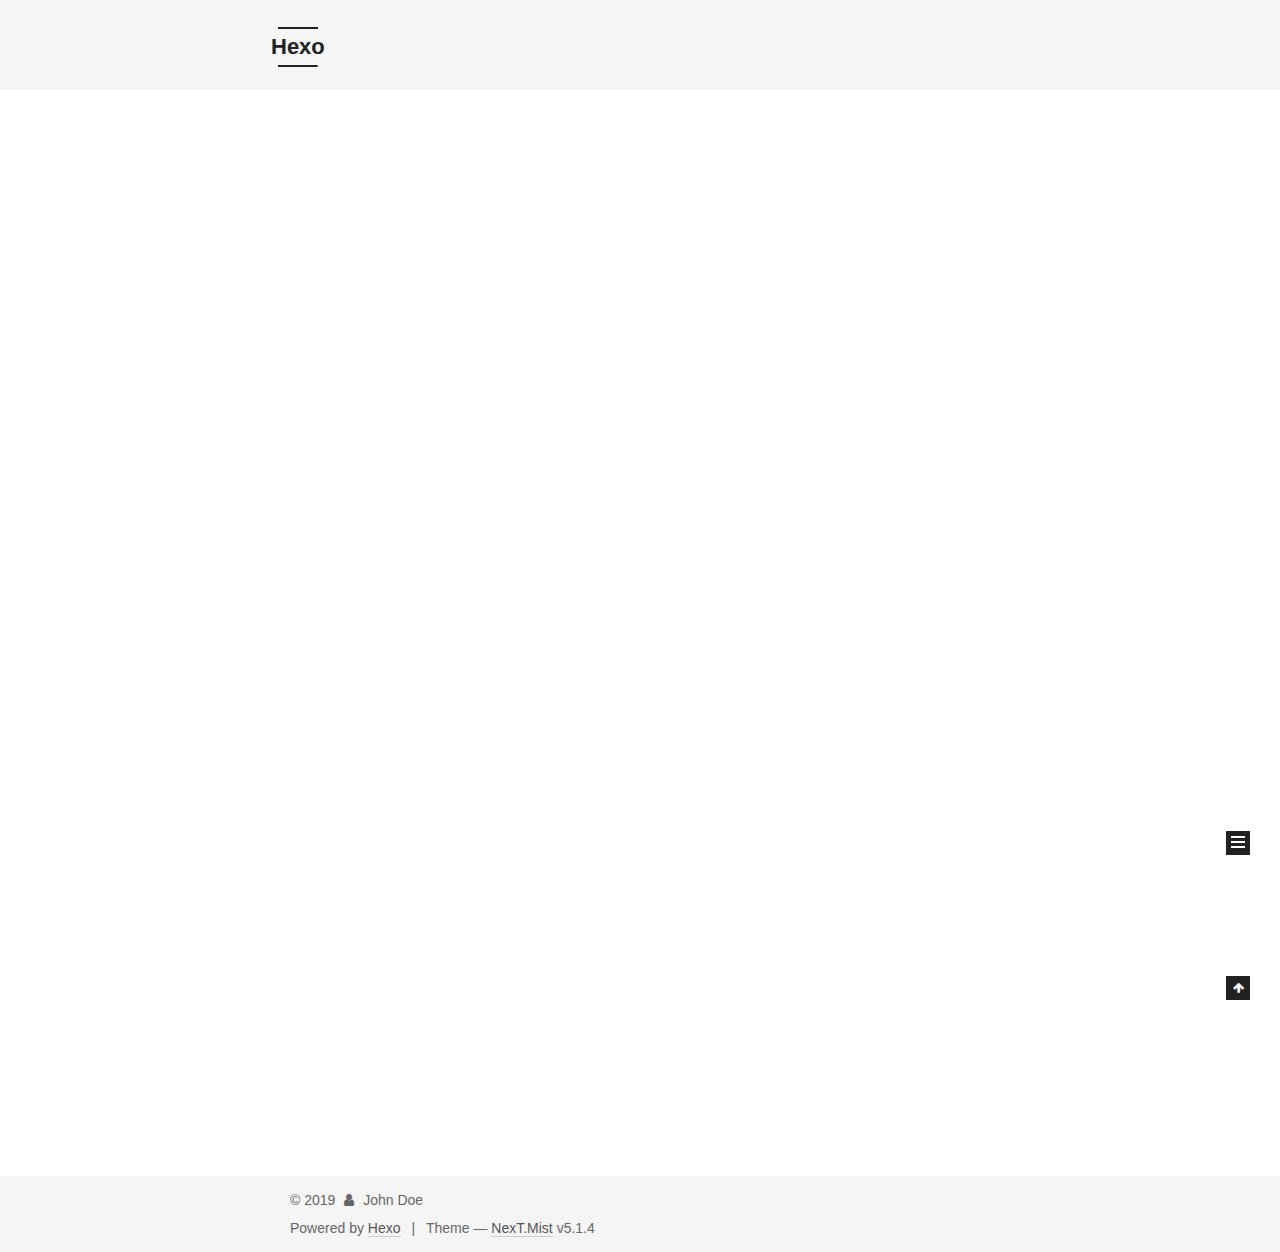
==== commit d9a979ec: "Site updated: 2019-09-02 14:15:07" ====
--- a/index.html
+++ b/index.html
@@ -5,7 +5,7 @@
   
 
 
-<html class="theme-next muse use-motion" lang="en">
+<html class="theme-next mist use-motion" lang="en">
 <head><meta name="generator" content="Hexo 3.9.0">
   <meta charset="UTF-8">
 <meta http-equiv="X-UA-Compatible" content="IE=edge">
@@ -93,7 +93,7 @@
   var NexT = window.NexT || {};
   var CONFIG = {
     root: '/',
-    scheme: 'Muse',
+    scheme: 'Mist',
     version: '5.1.4',
     sidebar: {"position":"left","display":"post","offset":12,"b2t":false,"scrollpercent":false,"onmobile":false},
     fancybox: true,
@@ -453,7 +453,7 @@
 
 
 
-  <div class="theme-info">Theme &mdash; <a class="theme-link" target="_blank" href="https://github.com/iissnan/hexo-theme-next">NexT.Muse</a> v5.1.4</div>
+  <div class="theme-info">Theme &mdash; <a class="theme-link" target="_blank" href="https://github.com/iissnan/hexo-theme-next">NexT.Mist</a> v5.1.4</div>
 
 
 
--- a/css/main.css
+++ b/css/main.css
@@ -226,51 +226,51 @@
   margin: 20px 0 15px;
 }
 h1 {
+  font-size: 24px;
+}
+@media (max-width: 767px) {
+  h1 {
+    font-size: 20px;
+  }
+}
+h2 {
   font-size: 22px;
 }
 @media (max-width: 767px) {
-  h1 {
+  h2 {
     font-size: 18px;
   }
 }
-h2 {
+h3 {
   font-size: 20px;
 }
 @media (max-width: 767px) {
-  h2 {
+  h3 {
     font-size: 16px;
   }
 }
-h3 {
+h4 {
   font-size: 18px;
 }
 @media (max-width: 767px) {
-  h3 {
+  h4 {
     font-size: 14px;
   }
 }
-h4 {
+h5 {
   font-size: 16px;
 }
 @media (max-width: 767px) {
-  h4 {
+  h5 {
     font-size: 12px;
   }
 }
-h5 {
+h6 {
   font-size: 14px;
 }
 @media (max-width: 767px) {
-  h5 {
+  h6 {
     font-size: 10px;
-  }
-}
-h6 {
-  font-size: 12px;
-}
-@media (max-width: 767px) {
-  h6 {
-    font-size: 8px;
   }
 }
 p {
@@ -940,8 +940,8 @@
   display: inline-block;
   padding: 0 20px;
   font-size: 14px;
-  color: #fff;
-  background: #222;
+  color: #555;
+  background: transparent;
   border: 2px solid #222;
   text-decoration: none;
   border-radius: 0;
@@ -1101,7 +1101,7 @@
 }
 .site-meta {
   margin: 0;
-  text-align: center;
+  text-align: left;
 }
 @media (max-width: 767px) {
   .site-meta {
@@ -1112,12 +1112,12 @@
   position: relative;
   display: inline-block;
   padding: 0 40px;
-  color: #fff;
+  color: #222;
   background: #222;
   border-bottom: none;
 }
 .brand:hover {
-  color: #fff;
+  color: #222;
 }
 .logo {
   display: inline-block;
@@ -1348,7 +1348,7 @@
 .posts-collapse {
   position: relative;
   z-index: 1010;
-  margin-left: 55px;
+  margin-left: 0;
 }
 .posts-collapse::after {
   content: " ";
@@ -1822,7 +1822,7 @@
   width: 4px;
   height: 4px;
   border-radius: 50%;
-  background: #b85cf0;
+  background: #d04f8f;
 }
 .links-of-blogroll {
   font-size: 13px;
@@ -2585,78 +2585,322 @@
 .page-post-detail .comments {
   overflow: hidden;
 }
-@media (max-width: 767px) {
-  .header-inner,
-  .container .main-inner,
+h1,
+h2,
+h3,
+h4,
+h5,
+h6 {
+  margin: 20px 0 10px;
+}
+p {
+  margin: 0 0 25px 0;
+}
+a {
+  border-bottom-color: #ccc;
+}
+hr {
+  margin: 20px 0;
+  height: 2px;
+}
+.main-inner {
+  margin-top: 80px;
+}
+.header {
+  background: #f5f5f5;
+}
+.header-inner {
+  padding: 25px 0 20px;
+}
+.header-inner:before,
+.header-inner:after {
+  content: " ";
+  display: table;
+}
+.header-inner:after {
+  clear: both;
+}
+@media (max-width: 767px) {
+  .header-inner {
+    width: auto;
+    margin-bottom: 50px;
+    padding: 10px;
+  }
+}
+.site-meta {
+  float: left;
+  margin-left: -20px;
+  line-height: normal;
+}
+@media (max-width: 767px) {
+  .site-meta {
+    margin-left: 10px;
+  }
+}
+.site-meta .brand {
+  padding: 2px 1px;
+  background: none;
+}
+@media (max-width: 767px) {
+  .site-meta .brand {
+    display: block;
+  }
+}
+.site-meta .logo {
+  display: none;
+}
+.site-meta .site-title {
+  font-size: 22px;
+  font-weight: bolder;
+}
+@media (max-width: 767px) {
+  .site-meta .site-title {
+    line-height: 34px;
+  }
+}
+.logo-line-before,
+.logo-line-after {
+  display: block;
+  overflow: hidden;
+  margin: 0 auto;
+  width: 75%;
+}
+@media (max-width: 767px) {
+  .logo-line-before,
+  .logo-line-after {
+    display: none;
+  }
+}
+.logo-line-before i,
+.logo-line-after i {
+  position: relative;
+  display: block;
+  height: 2px;
+  background: #222;
+}
+@media (max-width: 767px) {
+  .logo-line-before i,
+  .logo-line-after i {
+    height: 3px;
+  }
+}
+.use-motion .logo-line-before i {
+  left: -100%;
+}
+.use-motion .logo-line-after i {
+  right: -100%;
+}
+.site-subtitle {
+  display: none;
+}
+.site-nav-toggle {
+  position: static;
+  float: right;
+}
+.menu {
+  float: right;
+  margin: 8px 0 0 0;
+}
+@media (max-width: 767px) {
+  .menu {
+    margin: 20px 0 0 0;
+    padding: 0;
+  }
+}
+.menu br {
+  display: none;
+}
+.menu .menu-item {
+  margin: 0;
+}
+@media (max-width: 767px) {
+  .menu .menu-item {
+    display: block;
+  }
+}
+.menu .menu-item a {
+  padding: 0 10px;
+  background: none;
+  border: none;
+  border-radius: 2px;
+  transition-property: background;
+}
+@media (max-width: 767px) {
+  .menu .menu-item a {
+    text-align: left;
+  }
+}
+.menu .menu-item a:hover {
+  background: #e1e1e1;
+}
+.menu a::before {
+  display: none;
+}
+@media (max-width: 767px) {
+  .menu a::before {
+    display: block;
+  }
+}
+@media (max-width: 767px) {
+  .menu {
+    float: none;
+  }
+}
+.site-search form {
+  display: none;
+}
+.posts-expand {
+  padding-top: 0;
+}
+.posts-expand .post-title,
+.posts-expand .post-meta {
+  text-align: left;
+}
+@media (max-width: 767px) {
+  .posts-expand .post-title,
+  .posts-expand .post-meta {
+    text-align: center;
+  }
+}
+.posts-expand .post-eof {
+  display: none;
+}
+.posts-expand .post {
+  margin-top: 120px;
+}
+.posts-expand .post:first-child {
+  margin-top: 0;
+}
+.posts-expand .post-meta {
+  margin-top: 5px;
+  margin-bottom: 20px;
+}
+.posts-expand .post-title {
+  position: relative;
+  font-size: 26px;
+  font-weight: 400;
+}
+@media (max-width: 767px) {
+  .posts-expand .post-title {
+    font-size: 22px;
+  }
+}
+@media (min-width: 1600px) {
+  .posts-expand .post-title {
+    font-size: 26px;
+  }
+}
+.posts-expand .post-title:hover:before {
+  background: #222;
+}
+@media (max-width: 767px) {
+  .posts-expand .post-body {
+    font-size: 12px;
+  }
+}
+.posts-expand .post-body img {
+  margin: 0;
+}
+.posts-expand .post-tags {
+  text-align: left;
+}
+.posts-expand .post-tags a {
+  padding: 1px 5px;
+  background: #f5f5f5;
+  border-bottom: none;
+}
+.posts-expand .post-tags a:hover {
+  background: #ccc;
+}
+.posts-expand .post-nav {
+  margin-top: 40px;
+}
+.post-button {
+  margin-top: 20px;
+  text-align: left;
+}
+.post-button a {
+  padding: 0;
+  font-size: 14px;
+  background: none;
+  border: none;
+  border-bottom: 2px solid #666;
+  transition-property: border;
+}
+@media (max-width: 767px) {
+  .post-button a {
+    font-size: 12px;
+  }
+}
+@media (min-width: 1600px) {
+  .post-button a {
+    font-size: 16px;
+  }
+}
+.post-button a:hover {
+  border-bottom-color: #222;
+}
+.links-of-blogroll-inline .links-of-blogroll-item {
+  display: inline-block;
+}
+.btn {
+  padding: 0 10px;
+  border-width: 2px;
+  border-radius: 0;
+}
+.headband {
+  display: none;
+}
+.site-search {
+  position: relative;
+  float: right;
+  margin-top: 5px;
+  padding-top: 3px;
+}
+@media (max-width: 767px) {
+  .site-search {
+    float: none;
+    padding: 0 10px;
+  }
+}
+@media (max-width: 767px) {
+  .container .main-inner {
+    width: auto;
+  }
+}
+.page-post-detail .post-title,
+.page-post-detail .post-meta {
+  text-align: center;
+}
+.page-post-detail .post-title:before {
+  display: none;
+}
+.page-post-detail .post-meta {
+  margin-bottom: 60px;
+}
+.pagination {
+  margin: 120px 0 0;
+  text-align: left;
+}
+@media (max-width: 767px) {
+  .pagination {
+    margin: 80px 10px 0;
+    text-align: center;
+  }
+}
+.footer {
+  margin-top: 80px;
+  padding: 10px 0;
+  background: #f5f5f5;
+  color: #666;
+}
+.footer-inner {
+  margin: 0 auto;
+  text-align: left;
+}
+@media (max-width: 767px) {
   .footer-inner {
     width: auto;
-  }
-}
-embed {
-  display: block;
-  margin: 0px auto 25px auto;
-}
-.custom-logo .site-meta-headline {
-  text-align: center;
-}
-.custom-logo .brand {
-  background: none;
-}
-.custom-logo .site-title {
-  margin: 10px auto 0;
-  font-size: 24px;
-  color: #222;
-}
-.custom-logo .site-title a {
-  border: none;
-}
-.custom-logo-image {
-  margin: 0 auto;
-  padding: 5px;
-  max-width: 150px;
-  background: #fff;
-}
-@media (max-width: 767px) {
-  .site-nav {
-    position: absolute;
-    left: 0;
-    top: 52px;
-    margin: 0;
-    width: 100%;
-    padding: 0;
-    background: #fff;
-    border-bottom: 1px solid #ddd;
-    z-index: 1030;
-  }
-}
-@media (max-width: 767px) {
-  .menu {
-    text-align: left;
-  }
-}
-@media (max-width: 767px) {
-  .menu .menu-item {
-    display: block;
-    margin: 0 10px;
-    vertical-align: top;
-  }
-}
-@media (max-width: 767px) {
-  .menu .menu-item br {
-    display: none;
-  }
-}
-@media (max-width: 767px) {
-  .menu .menu-item a {
-    padding: 5px 10px;
-  }
-}
-.menu .menu-item .fa {
-  margin-right: 0;
-}
-.site-search form {
-  display: none;
-}
-.links-of-blogroll-inline .links-of-blogroll-item {
-  display: inline-block;
-}
+    text-align: center;
+  }
+}
